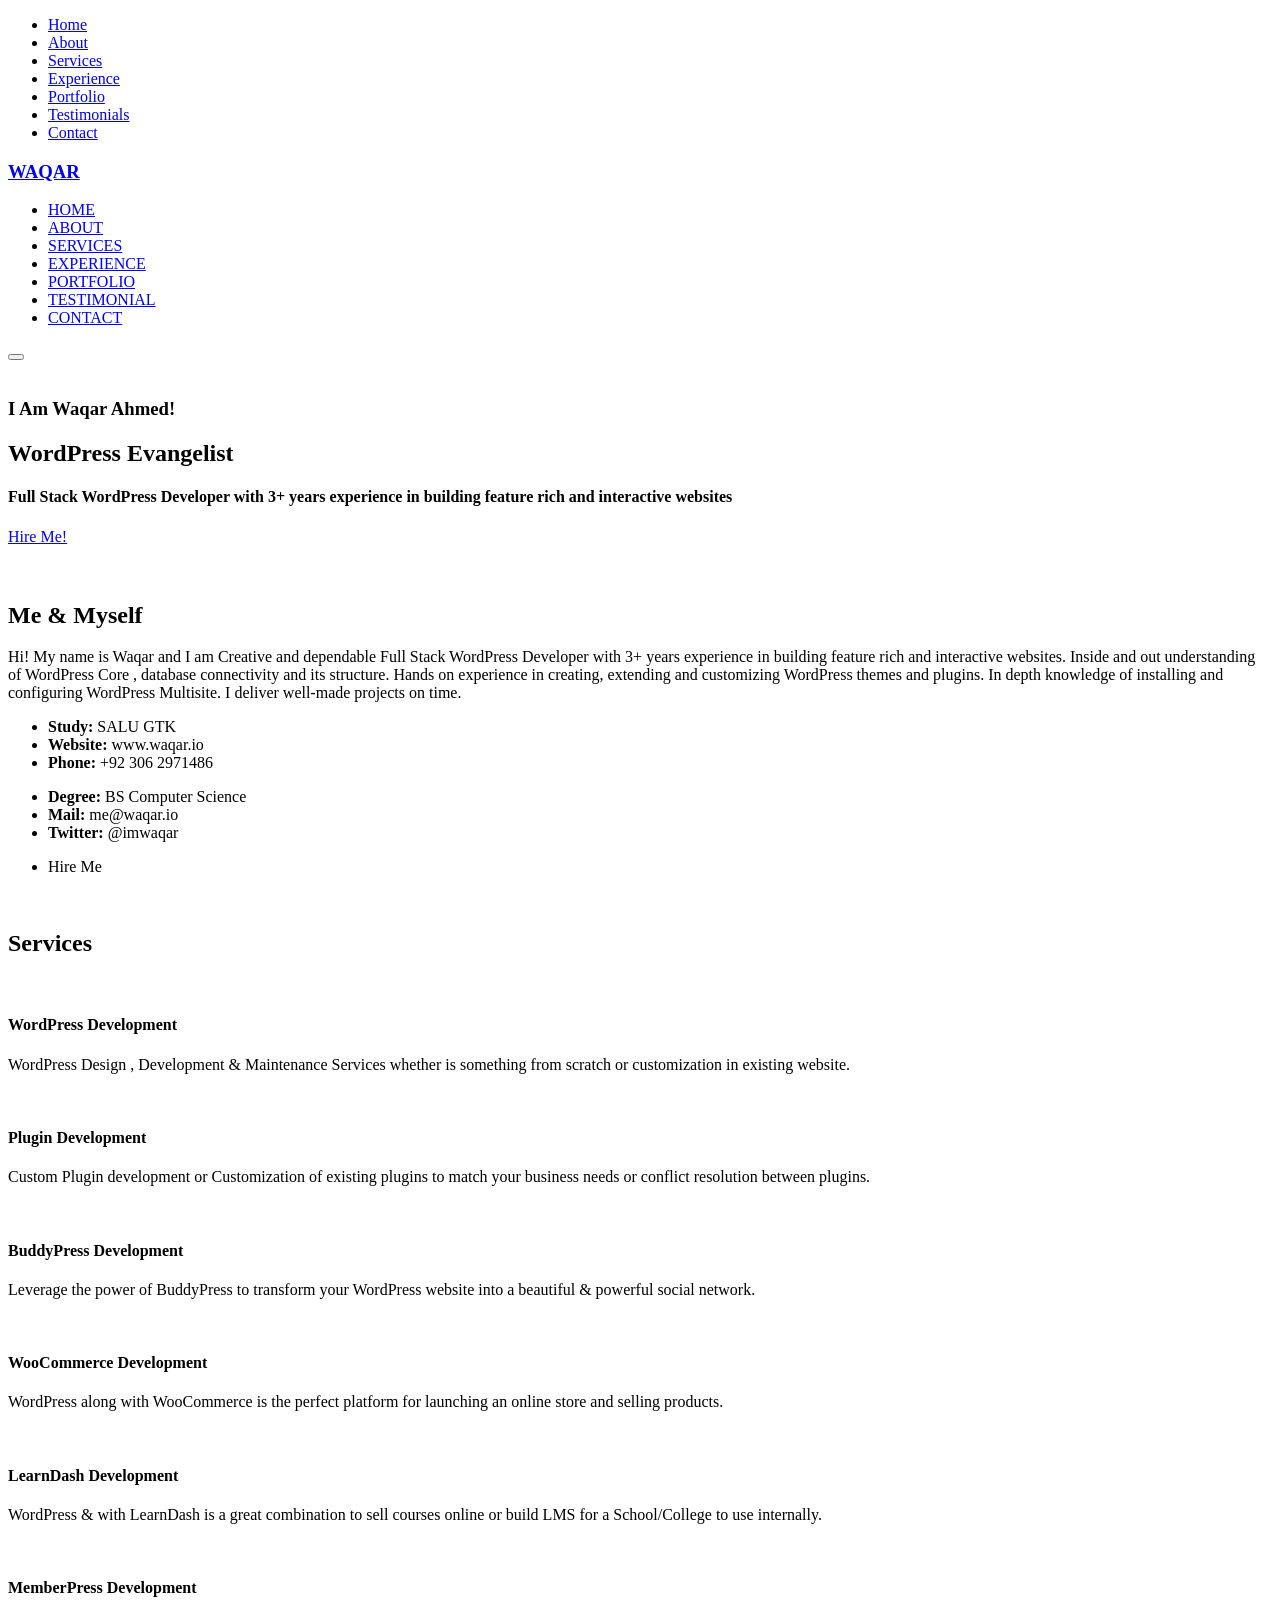
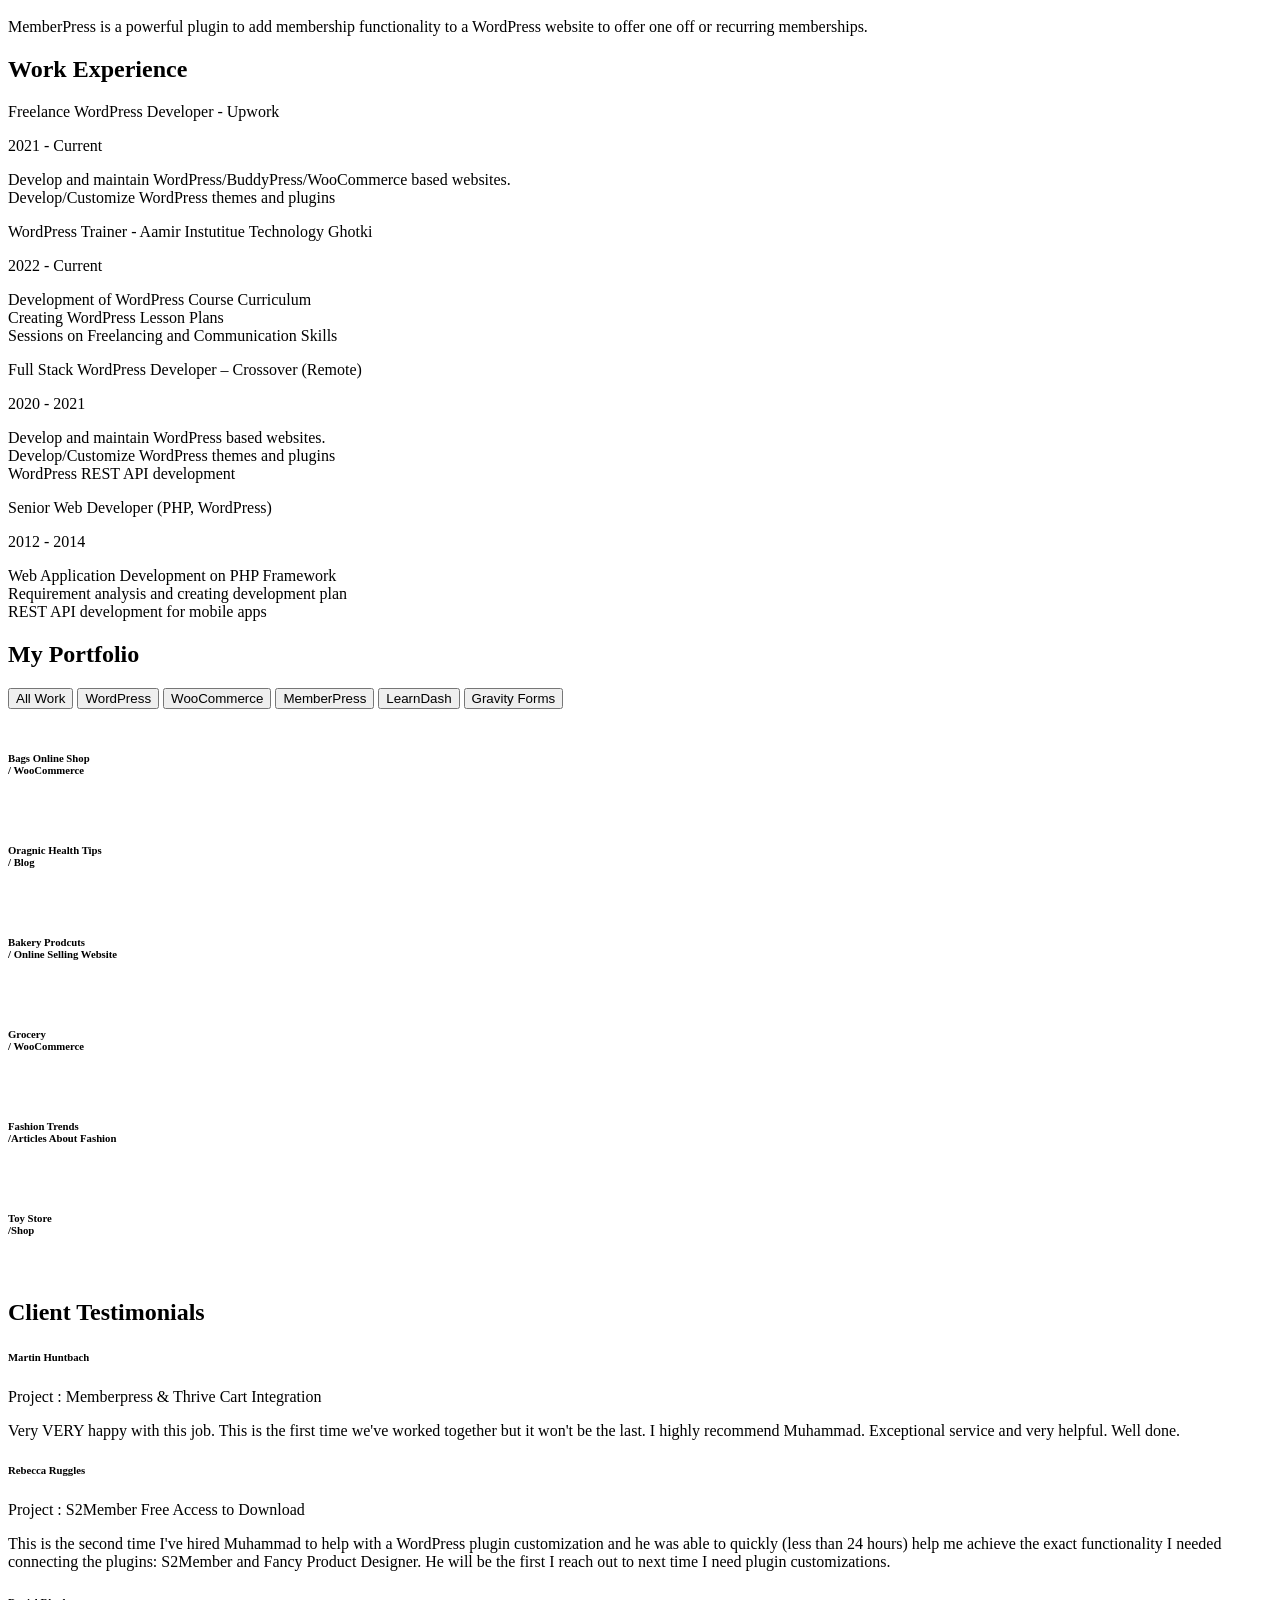
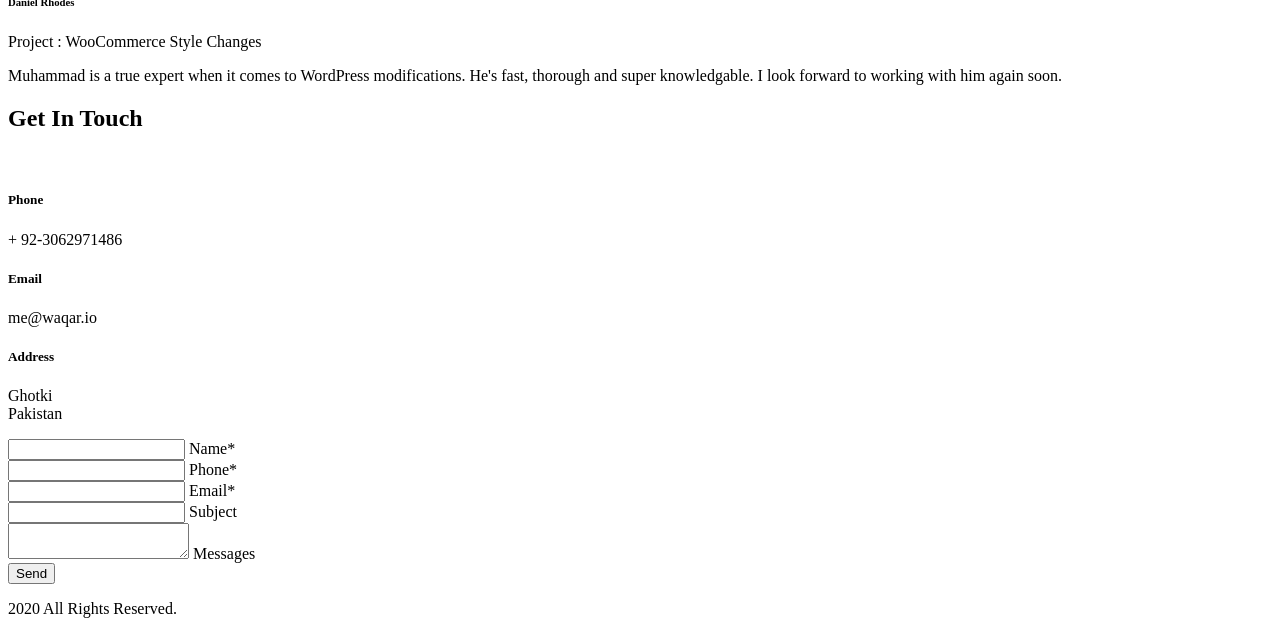
==== index.htm @ ea53e3ae "Update index.htm" ====
<!DOCTYPE html>
<html lang="en">

<head>
    <meta charset="UTF-8">
    <meta name="viewport" content="width=device-width, initial-scale=1.0">
    <title>Waqar's Portfolio</title>

    <link rel=icon href="assets/img/favicon.ico" sizes="20x20" type="image/png">
    <link rel="stylesheet" href="assets/css/bootstrap.min.css">
    <link rel="stylesheet" href="assets/css/all.min.css">
    <link rel="stylesheet" href="assets/css/magnific-popup.css">
    <link rel="stylesheet" href="assets/css/slick.css">
    <link rel="stylesheet" href="assets/css/style-2.css">
    <link rel="stylesheet" href="assets/css/responsive.css">
</head>

<body>

    <!-- ===========================
    =====>> Top Preloader <<===== -->
    <div id="preloader">
        <div class="lds-css">
            <div class="preloader-3">
                <span></span>
                <span></span>
            </div>
        </div>
    </div>
    <!--
    ========================================
        header-top-area2
    ========================================

    ========================================
        End header-top-area2
    ========================================
    -->
    <!--
    ========================================
        menu-area
    ========================================
    -->

    <!-- Sidebar Nav -->
    <nav id="sidebar">

        <ul class="list-unstyled components">
            <li class="active">
                <a href="#hero-area2">Home</a>

            </li>
            <li><a href="#introduce-area2">About</a></li>
            <li><a href="#services-area">Services</a></li>
            <li><a href="#experience-area">Experience</a></li>
            <li><a href="#portfolio-area">Portfolio</a></li>
            <li><a href="#testimonial-area2">Testimonials</a></li>
            <li><a href="#touch-area2">Contact</a></li>
        </ul>
    </nav>
    <div class="overlay"></div>

    <!-- Center Nav -->
    <nav class="navbar navbar-expand-lg navbar-light menu-two" id="navigation">
        <div class="container">
            <a class="navbar-brand" href="#">
                <!-- <img src="" alt=""> -->
                <h3 class="hero-text-home1 hero-text-home2">WAQAR</h3>

            </a>
            <div class="collapse navbar-collapse">
                <ul class="nav navbar-nav ml-auto">
                    <li class="nav-item active">
                        <a class="nav-link" href="#">HOME</a>
                    </li>
                    <li class="nav-item">
                        <a class="nav-link" href="#introduce-area2">ABOUT</a>
                    </li>
                    <li class="nav-item">
                        <a class="nav-link" href="#services-area">SERVICES</a>
                    </li>
                    <li class="nav-item">
                        <a class="nav-link" href="#experience-area">EXPERIENCE</a>
                    </li>
                    <li class="nav-item">
                        <a class="nav-link" href="#portfolio-area">PORTFOLIO</a>
                    </li>
                    <li class="nav-item">
                        <a class="nav-link" href="#testimonial-area2">TESTIMONIAL</a>
                    </li>

                    <li class="nav-item">
                        <a class="nav-link" href="#touch-area2">CONTACT</a>
                    </li>
                </ul>
            </div>
            <button type="button" id="sidebarCollapse" class="btn">
                <i class="fa fa-bars"></i>
            </button>
        </div>
    </nav>
    <!-- =====>> End Menu area <<===== 
    =========================== -->

    <!-- =====>> Hero Home2 <<===== 
    =========================== -->
    <section id="hero-area2" class="hero-top-2">
        <div class="hero2-all-images-wrapper">
            <img class="hero2-shape-right-same1" src="assets/img/home-2/hero1-left-shape.png" alt="">
            <img class="hero2-shape-right-same2" src="assets/img/home-2/hero1-left-shape.png" alt="">
            <img class="hero2-shape-right" src="assets/img/home-2/hero-2-right-shapes.png" alt="">
            <img class="hero2-man-middle" src="assets/img/home1/wp-dev.png" alt="">
            <img class="hero2-hero-dots-1" src="assets/img/home-2/hero-dot-1.png" alt="">
            <img class="hero2-hero-dots-2" src="assets/img/home-2/hero-dot-2.png" alt="">
            <img class="hero2-shape-big" src="assets/img/home-2/hero2-shape-big.png" alt="">
            <img class="hero2-dots-small" src="assets/img/home-2/hero-dot-sm.png" alt="">
            <img class="hero2-waves1" src="assets/img/home1/waves.png" alt="">
            <img class="hero2-waves2" src="assets/img/home1/waves.png" alt="">
            <img class="hero2-circle1" src="assets/img/home-2/circle.png" alt="">
            <img class="hero2-circle2" src="assets/img/home-2/circle.png" alt="">
            <img class="hero2-circle3" src="assets/img/home-2/circle.png" alt="">
            <img class="hero2-circle4" src="assets/img/home-2/circle.png" alt="">
            <img class="hero2-cross1" src="assets/img/home-2/cross.png" alt="">
            <img class="hero2-cross2" src="assets/img/home-2/cross.png" alt="">
            <img class="hero2-cross3" src="assets/img/home-2/cross.png" alt="">
            <img class="hero2-cross4" src="assets/img/home-2/cross.png" alt="">
        </div>
        <div class="hero-item1 hero-item2 bg-dark-white">
            <div class="container">
                <div class="row">
                    <div class="col-lg-7">
                        <div class="hero-text-home1 hero-text-home2 text-left">
                            <h3>I Am Waqar Ahmed!</h3>
                            <h1>WordPress Evangelist</h1>
                            <h4>Full Stack WordPress Developer with 3+ years experience in building feature rich and interactive websites <br>
                              </h4>
                            <a target="_blank" href="#" class="bttn-1 bttn-bgc-1">Hire Me!</a>

                        </div>
                    </div>

                </div>
            </div>

        </div>

    </section>
    <!-- =====>> End Hero Home2 <<=====
    =========================== -->
    <!-- =====>> Start Introduce-area2  <<=====
    =========================== -->

    <section  id="introduce-area2" class="introduce-all bg-white pb-130 pt-130">
        <div class="introduce-shapes-images">
            <img class="intro-left" src="assets/img/home-2/introduce-left-shape.png" alt="">
            <img class="intro-right" src="assets/img/home-2/introduce-right-shape.png" alt="">
        </div>
        <div class="container">
            <div class="row">
                <div class="col-lg-6 col-md-12">
                    <div class="introduce-item bg-dark-white">
                        <img src="assets/img/2.jpg" alt="">
                    </div>
                </div>
                <div class="col-lg-6 col-md-12">
                    <div class="about-timelined-total">
                        <div class="section-title-2 text-black">
                            <h2>Me & Myself</h2>
                            <div class="section-title-border-2"></div>
                            <p class="mt-5">Hi! My name is Waqar and I am Creative and dependable Full Stack WordPress Developer with 3+ years experience in building feature rich and interactive websites. Inside and out understanding of WordPress Core , database connectivity and its structure. Hands on experience in creating, extending and customizing WordPress themes and plugins. In depth knowledge of installing and configuring WordPress Multisite.
                                I deliver well-made projects on time.
                        </div>
                        <div class="tab-content current" id="tab-one">
                            <div class="row pt-30">
                                <div class="col-lg-6 col-md-6 col-sm-6">
                                    <div class="list-1">
                                        <ul class="timeline-para-list-2 text-left text-black">

                                            <li><strong>Study:</strong> SALU GTK </li>
                                            <li><strong>Website:</strong> www.waqar.io </li>
                                            <li><strong>Phone:</strong> +92 306 2971486 </li>
                                        </ul>
                                    </div>
                                </div>
                                <div class="col-lg-6 col-md-6 col-sm-6">
                                    <div class="list-2">
                                        <ul class="timeline-para-list-2 text-black">

                                            <li><strong>Degree:</strong> BS Computer Science </li>
                                            <li><strong>Mail:</strong> me@waqar.io </li>
                                            <li><strong>Twitter:</strong> @imwaqar </li>
                                        </ul>
                                    </div>
                                </div>
                            </div>
                        </div>

                        <ul class="tabs introduce-click-tab">
                            <li class="tab-link current " data-tab="tab-one">Hire Me</li>

                        </ul>
                    </div>
                </div>
            </div>
        </div>
    </section>

    <!-- =====>> services area2 <<=====
    =========================== -->
    <section id="services-area" class="bg-dark-white pt-130 pb-130">
        <div class="service-area-2-shapes-img">
            <img class="service-2-centers" src="assets/img/home-2/hero-dot-1.png" alt="">
            <img class="service-2-rights" src="assets/img/home-2/hero-dot-2.png" alt="">
            <img class="service-2-same1" src="assets/img/home-2/hero1-left-shape.png" alt="">
            <img class="service-2-same2" src="assets/img/home-2/hero1-left-shape.png" alt="">
            <img class="service-2-shapes1" src="assets/img/home-2/hero-2-right-shapes.png" alt="">
            <img class="service-2-shapes2" src="assets/img/home-2/service-2-shaped.png" alt="">
            <img class="service-2-waves" src="assets/img/home1/waves.png" alt="">
            <img class="hero2-circle1" src="assets/img/home-2/circle.png" alt="">
            <img class="hero2-circle2" src="assets/img/home-2/circle.png" alt="">
            <img class="hero2-circle3" src="assets/img/home-2/circle.png" alt="">
            <img class="hero2-circle4" src="assets/img/home-2/circle.png" alt="">
            <img class="hero2-circle5" src="assets/img/home-2/circle.png" alt="">
            <img class="hero2-cross1" src="assets/img/home-2/cross.png" alt="">
            <img class="hero2-cross3" src="assets/img/home-2/cross.png" alt="">
            <img class="hero2-cross4" src="assets/img/home-2/cross.png" alt="">
            <img class="hero-triangle" src="assets/img/home-2/triangle.png" alt="">
            <img class="hero-triangle2" src="assets/img/home-2/triangle.png" alt="">
            <img class="hero-triangle3" src="assets/img/home-2/triangle.png" alt="">
        </div>
        <div class="container">
            <div class="row">
                <div class="col-lg-6 offset-lg-3">
                    <div class="section-title-2 text-center">
                        <h2>Services</h2>
                        <div class="section-title-border-center-2"></div>
                    </div>
                </div>
            </div>
            <div class="row pt-10">
                <div class="col-lg-4 col-sm-6 col-md-6">
                    <div class="timelined-services timelined-services-2 mt-30">
                        <div class="services-images-alls">
                            <img src="assets/img/home-2/s6.png" alt="">
                        </div>
                        <div class="services-text-timelined service-text-timelined-2">
                            <h4>WordPress Development</h4>
                            <p>WordPress Design , Development & Maintenance Services whether is something from scratch or customization in existing website.
                            </p>
                        </div>
                    </div>
                </div>
                <div class="col-lg-4 col-md-6 col-sm-6">
                    <div class="timelined-services timelined-services-2 mt-30">
                        <div class="services-images-alls">
                            <img src="assets/img/home-2/plugin.png" alt="">
                        </div>
                        <div class="services-text-timelined service-text-timelined-2">
                            <h4>Plugin Development</h4>
                            <p>Custom Plugin development or Customization of existing plugins to match your business needs or conflict resolution between  plugins.
                            </p>
                        </div>
                    </div>
                </div>
                <div class="col-lg-4 col-sm-6 col-md-6">
                    <div class="timelined-services timelined-services-2 mt-30">
                        <div class="services-images-alls">
                            <img src="assets/img/home-2/chat.png" alt="">
                        </div>
                        <div class="services-text-timelined service-text-timelined-2">
                            <h4>BuddyPress Development</h4>
                            <p>Leverage the power of BuddyPress to transform your WordPress website into a beautiful & powerful social network.
                            </p>
                        </div>
                    </div>
                </div>
                <div class="col-lg-4 col-md-6 col-sm-6">
                    <div class="timelined-services timelined-services-2 mt-30">
                        <div class="services-images-alls">
                            <img src="assets/img/home-2/s6.png" alt="">
                        </div>
                        <div class="services-text-timelined service-text-timelined-2">
                            <h4>WooCommerce Development</h4>
                            <p>WordPress along with WooCommerce is the perfect platform for launching an online store and selling products.
                            </p>
                        </div>
                    </div>
                </div>
                <div class="col-lg-4 col-sm-6 col-md-6">
                    <div class="timelined-services timelined-services-2 mt-30">
                        <div class="services-images-alls">
                            <img src="assets/img/home-2/course.png" alt="">
                        </div>
                        <div class="services-text-timelined service-text-timelined-2">
                            <h4>LearnDash Development</h4>
                            <p>WordPress & with LearnDash is a great combination to sell courses online or build LMS for a School/College to use internally.
                            </p>
                        </div>
                    </div>
                </div>
                <div class="col-lg-4 col-md-6 col-sm-6">
                    <div class="timelined-services timelined-services-2 mt-30">
                        <div class="services-images-alls">
                            <img src="assets/img/home-2/member.png" alt="">
                        </div>
                        <div class="services-text-timelined service-text-timelined-2">
                            <h4>MemberPress Development</h4>
                            <p>MemberPress is a powerful plugin to add membership functionality to a WordPress website to offer one off or recurring memberships.
                            </p>
                        </div>
                    </div>
                </div>
            </div>
        </div>
    </section>
    <!-- =====>> End services area2 <<=====
    =========================== -->
    <!-- =====>> End Introduce-are



    =====>> experience-area2 <<=====
    =========================== -->
    <section id="experience-area" class="bg-white pt-130 pb-130">
        <div class="container">
            <div class="row">
                <div class="col-lg-6 offset-lg-3">
                    <div class="section-title-2 text-center">
                        <h2>Work Experience</h2>
                        <div class="section-title-border-center-2"></div>
                    </div>
                </div>
            </div>
            <div class="row mt-10">
                <div class="col-lg-6">
                    <div class="experience-border-all text-right mt-30">
                        <div class="Experience-all-texts">
                            <p>Freelance WordPress Developer - Upwork</p>
                            <p>2021 - Current</p>
                            <p>Develop and maintain WordPress/BuddyPress/WooCommerce based websites.
                                <br> Develop/Customize WordPress themes and plugins</p>
                        </div>
                    </div>
                </div>
                <div class="col-lg-6">
                    <div class="experience-border-all mt-30">
                        <div class="Experience-all-texts">
                            <p>WordPress Trainer - Aamir Instutitue Technology Ghotki</p>
                            <p>2022 - Current</p>
                            <p>Development of WordPress Course Curriculum
                                <br> Creating WordPress Lesson Plans
                                <br> Sessions on Freelancing and Communication Skills
                            </p>
                        </div>
                    </div>
                </div>
                <div class="col-lg-6">
                    <div class="experience-border-all text-right mt-30">
                        <div class="Experience-all-texts">
                            <p>Full Stack WordPress Developer – Crossover (Remote)</p>
                            <p>2020 - 2021</p>
                            <p>Develop and maintain WordPress based websites.
                                <br> Develop/Customize WordPress themes and plugins
                                <br> WordPress REST API development
                            </p>
                        </div>
                    </div>
                </div>
                <div class="col-lg-6">
                    <div class="experience-border-all mt-30">
                        <div class="Experience-all-texts">
                            <p>Senior Web Developer (PHP, WordPress) </p>
                            <p>2012 - 2014</p>
                            <p>Web Application Development on PHP  Framework
                                <br> Requirement analysis and creating development plan
                                <br> REST API development for mobile apps
                            </p>
                        </div>
                    </div>
                </div>

            </div>


         <!--    <div class="row" style="margin-top:60px">
                <div class="col-lg-6 offset-lg-3">
                    <div class="section-title-2 text-center">
                        <h2>Public Speaking</h2>
                        <div class="section-title-border-center-2"></div>
                    </div>
                </div>
            </div>
            <div class="row mt-10">
                <div class="col-lg-6">
                    <div class="experience-border-all text-right mt-30">
                        <div class="Experience-all-texts">
                            <p>Speaker - Payoneer Forum Lahore 2019</p>
                            <p class="talk">Art of Pricing for Freelancers</p>

                        </div>
                    </div>
                </div>
                <div class="col-lg-6">
                    <div class="experience-border-all mt-30">
                        <div class="Experience-all-texts">
                            <p>Speaker - WordCamp Nijmegen 2019</p>
                            <p class="talk">What the Hook - Guide to WordPress Hooks</p>

                        </div>
                    </div>
                </div>
                <div class="col-lg-6">
                    <div class="experience-border-all text-right mt-30">
                        <div class="Experience-all-texts">
                            <p>Speaker - WordCamp Karachi 2019</p>
                            <p class="talk">Project Cost Estimation for WordPress Developers</p>

                        </div>
                    </div>
                </div>
                <div class="col-lg-6">
                    <div class="experience-border-all mt-30">
                        <div class="Experience-all-texts">
                            <p>Penalist - Multan Freelancing Convention 2018</p>
                            <p class="talk">WordPress As Career</p>

                        </div>
                    </div>
                </div>

                <div class="col-lg-6">
                    <div class="experience-border-all text-right mt-30">
                        <div class="Experience-all-texts">
                            <p>Speaker - Startup Expo 2016</p>
                            <p class="talk">WordPress for Startups</p>

                        </div>
                    </div>
                </div>

                <div class="col-lg-6">
                    <div class="experience-border-all mt-30">
                        <div class="Experience-all-texts">
                            <p>Penalist - WordCamp Karachi 2018</p>
                            <p class="talk">WordPress As Career</p>

                        </div> -->
                    </div>
                </div>



            </div>


        </div>
    </section>

    <!-- =====>> End experience-area2 <<===== 
    =========================== -->



    <!-- =====>> portfolio area2 <<===== 
    =========================== -->
    <section id="portfolio-area" class="bg-dark-white pt-130 pb-130">

        <div class="container">
            <div class="row">
                <div class="col-lg-6 offset-lg-3">
                    <div class="section-title-2 text-center">
                        <h2>My Portfolio</h2>
                        <div class="section-title-border-center-2"></div>
                    </div>
                </div>
            </div>
            <div class="row mt-40">
                <div class="col-lg-12">
                    <div class="isotoop-btns text-center">
                        <div class="button-group filter-button-group">
                            <button class="active" data-filter="*">All Work</button>
                            <button data-filter=".bp">WordPress</button>
                            <button data-filter=".wc">WooCommerce</button>
                            <button data-filter=".mp">MemberPress</button>
                            <button data-filter=".ld">LearnDash</button>
                            <button data-filter=".gf">Gravity Forms</button>
                        </div>
                    </div>
                </div>
            </div>
            <div class="portfolio-filters images-loads mt-20">
                <div class="row">
                    <div class="col-lg-4 grid-item  wc mt-30 col-sm-6 col-md-6">
                        <div class="timelined-portfolio-all">
                            <div class="port-img-timelined">
                                <img src="images/6.jpg" alt="">
                                <h6>Bags Online Shop<br> / WooCommerce</h6>
                            </div>
                            <div class="port-hover-icons-2">
                                <a target="_blank" class="images-gallerys" href="#"><i
                                        class="fa fa-link"></i></a>
                            </div>
                        </div>
                    </div>

                    <div class="col-lg-4 grid-item bp  mt-30 col-sm-6 col-md-6">
                        <div class="timelined-portfolio-all">
                            <div class="port-img-timelined">
                                <img src="images/7.jpg" alt="">
                                <h6>Oragnic Health Tips <br> / Blog </h6>
                            </div>
                            <div class="port-hover-icons-2">
                                <a target="_blank" class="images-gallerys" href="#"><i
                                        class="fa fa-link"></i></a>
                            </div>
                        </div>
                    </div>
                  
                     <!-- 1-->
                     <div class="col-lg-4 grid-item  bp mt-30 col-sm-6 col-md-6">
                        <div class="timelined-portfolio-all">
                            <div class="port-img-timelined">
                                <img src="images/1.jpg" alt="">
                                <h6>Bakery Prodcuts<br> / Online Selling Website</h6>
                            </div>
                            <div class="port-hover-icons-2">
                                <a target="_blank" class="images-gallerys" href="#"><i
                                        class="fa fa-link"></i></a>
                            </div>
                        </div>
                    </div>
                    <!--1-->
                     <!-- 1-->
                     <div class="col-lg-4 grid-item  bp mt-30 col-sm-6 col-md-6">
                        <div class="timelined-portfolio-all">
                            <div class="port-img-timelined">
                                <img src="images/2.jpg" alt="">
                                <h6>Grocery <br> / WooCommerce</h6>
                            </div>
                            <div class="port-hover-icons-2">
                                <a target="_blank" class="images-gallerys" href="#"><i
                                        class="fa fa-link"></i></a>
                            </div>
                        </div>
                    </div>
                    <!--1-->
                    <!-- 1-->
                     <div class="col-lg-4 grid-item  bp mt-30 col-sm-6 col-md-6">
                        <div class="timelined-portfolio-all">
                            <div class="port-img-timelined">
                                <img src="images/3.jpg" alt="">
                                <h6>Fashion Trends <br> /Articles About Fashion</h6>
                            </div>
                            <div class="port-hover-icons-2">
                                <a target="_blank" class="images-gallerys" href="#"><i
                                        class="fa fa-link"></i></a>
                            </div>
                        </div>
                    </div>
                    <!--1-->
                    
                    <!-- 1-->
                     <div class="col-lg-4 grid-item  wc mt-30 col-sm-6 col-md-6">
                        <div class="timelined-portfolio-all">
                            <div class="port-img-timelined">
                                <img src="images/9.jpg" alt="">
                                <h6>Toy Store <br> /Shop</h6>
                            </div>
                            <div class="port-hover-icons-2">
                                <a target="_blank" class="images-gallerys" href="#"><i
                                        class="fa fa-link"></i></a>
                            </div>
                        </div>
                    </div>
                    <!--1-->
                    
                    
    

                </div>
            </div>
        </div>
    </section>
    <!-- =====>> End portfolio area2 <<===== 
    =========================== -->
    <!-- =====>> testimonial area2 <<===== 
    =========================== -->
    <section id="testimonial-area2" class="testimonial-all-area bg-white pt-130 pb-130">

        <div class="testimonial-area-2-shapes-img">
            <img class="testimonial-2-centered" src="assets/img/home-2/hero-dot-1.png" alt="">
            <img class="testimonial-2-rights" src="assets/img/home-2/hero-dot-2.png" alt="">
            <img class="testimonial-2-middle" src="assets/img/home-2/hero-dot-sm.png" alt="">
            <img class="testimonial-2-same1" src="assets/img/home-2/hero1-left-shape.png" alt="">
            <img class="testimonial-2-same2" src="assets/img/home-2/hero1-left-shape.png" alt="">
            <img class="testimonial-2-waves" src="assets/img/home-2/waves.png" alt="">
            <img class="testimonial-2-waves2" src="assets/img/home-2/waves.png" alt="">
            <img class="hero2-circle3" src="assets/img/home-2/circle.png" alt="">
            <img class="hero2-circle4" src="assets/img/home-2/circle.png" alt="">
            <img class="hero2-circle5" src="assets/img/home-2/circle.png" alt="">
            <img class="hero2-cross1" src="assets/img/home-2/cross.png" alt="">
            <img class="hero2-cross2" src="assets/img/home-2/cross.png" alt="">
            <img class="hero2-cross3" src="assets/img/home-2/cross.png" alt="">
            <img class="hero2-cross4" src="assets/img/home-2/cross.png" alt="">
            <img class="hero2-cross5" src="assets/img/home-2/cross.png" alt="">
            <img class="hero-triangle" src="assets/img/home-2/triangle.png" alt="">
        </div>
        <div class="container">
            <div class="row">
                <div class="col-lg-6 offset-lg-3">
                    <div class="section-title-2 text-center">
                        <h2>Client Testimonials</h2>
                        <div class="section-title-border-center-2"></div>
                    </div>
                </div>
            </div>
            <div class="row pt-40">
                <div class="col-lg-6 offset-lg-3">
                    <div class="testimonial-slide-image-slick">

                    </div>
                </div>
                <div class="col-lg-8 offset-lg-2">
                    <div class="testimonial-slide-all-slick">
                        <div class="all-img-text-testimonial">
                            <div class="testimonial-2-text-all">
                                <div class="testimonial-2-single text-center">
                                    <h6>Martin Huntbach</h6>
                                    <p>Project : Memberpress & Thrive Cart Integration</p>
                                    <p>Very VERY happy with this job. This is the first time we've worked together but it won't be the last. I highly recommend Muhammad. Exceptional service and very helpful. Well done.</p>
                                </div>
                            </div>
                        </div>
                        <div class="all-img-text-testimonial">
                            <div class="testimonial-2-text-all">
                                <div class="testimonial-2-single text-center">
                                    <h6>Rebecca Ruggles</h6>
                                    <p>Project : S2Member Free Access to Download</p>
                                    <p>This is the second time I've hired Muhammad to help with a WordPress plugin customization and he was able to quickly (less than 24 hours) help me achieve the exact functionality I needed connecting the plugins: S2Member and Fancy Product Designer. He will be the first I reach out to next time I need plugin customizations. </p>
                                </div>
                            </div>
                        </div>

                        <div class="all-img-text-testimonial">
                            <div class="testimonial-2-text-all">
                                <div class="testimonial-2-single text-center">
                                    <h6>Daniel Rhodes</h6>
                                    <p>Project : WooCommerce Style Changes</p>
                                    <p>Muhammad is a true expert when it comes to WordPress modifications. He's fast, thorough and super knowledgable. I look forward to working with him again soon. </p>
                                </div>
                            </div>
                        </div>

                    </div>
                </div>
            </div>
        </div>
    </section>
    <!-- =====>> End testimonial area2 <<===== 
    =========================== -->
    <!-- =====>> area2 <<=====
      =========================== -->
    <section id="touch-area2" class="bg-dark-white pt-130 pb-130">
        <div class="container">
            <div class="row">
                <div class="col-lg-6 offset-lg-3">
                    <div class="section-title-2 text-center">
                        <h2>Get In Touch</h2>
                        <div class="section-title-border-center-2"></div>
                    </div>
                </div>
            </div>
            <div class="row pt-10">
                <div class="col-lg-6 col-md-12 col-sm-12 mt-30">
                    <div class="touch-left-bg-2">
                        <div class="row">
                            <div class="col-lg-6 col-md-6 col-sm-6">
                                <div class="touch-lefted-img">
                                    <img src="assets/img/home1/touch-imgss.png" alt="">
                                </div>
                            </div>
                            <div class="col-lg-6 col-sm-6 col-md-6">
                                <div class="touch-wrapper-all-2">
                                    <div class="single-touch-2 media">
                                        <i class="fas fa-phone-alt"></i>
                                        <div class="single-touch-text">
                                            <h5>Phone</h5>
                                            <p>+ 92-3062971486
                                                </p>
                                        </div>
                                    </div>
                                    <div class="single-touch-2 media">
                                        <i class="fas fa-envelope"></i>
                                        <div class="single-touch-text">
                                            <h5>Email</h5>
                                            <p>me@waqar.io</p>
                                        </div>
                                    </div>
                                    <div class="single-touch-2 media">
                                        <i class="fas fa-map-marker-alt"></i>
                                        <div class="single-touch-text">
                                            <h5>Address</h5>
                                            <p>Ghotki
                                                <br>Pakistan</p>
                                        </div>
                                    </div>
                                </div>
                            </div>
                        </div>
                    </div>
                </div>
                <div class="col-lg-6 col-md-12 col-sm-12 mt-30">
                    <form action="mail.php.html" method="POST" class="contact-box2" id="contact-form">

                        <div class="row">
                            <div class="col-lg-6">
                                <div class="input-box2 mb-30">
                                    <input type="text" name="name" autocomplete="off" required>
                                    <label for="name" class="label-name2">
                                        <span class="label-content2">Name*</span>
                                    </label>
                                </div>
                            </div>
                            <div class="col-lg-6">
                                <div class="input-box2 mb-30">
                                    <input type="number" name="phone" autocomplete="off" required>
                                    <label for="name" class="label-name2">
                                        <span class="label-content2">Phone*</span>
                                    </label>
                                </div>
                            </div>
                            <div class="col-lg-6">
                                <div class="input-box2 mb-30">
                                    <input type="text" name="email" autocomplete="off" required>
                                    <label for="name" class="label-name2">
                                        <span class="label-content2">Email*</span>
                                    </label>
                                </div>
                            </div>
                            <div class="col-lg-6">
                                <div class="input-box2 mb-30">
                                    <input type="text" name="Subject" autocomplete="off" required>
                                    <label for="name" class="label-name2">
                                        <span class="label-content2">Subject</span>
                                    </label>
                                </div>
                            </div>
                            <div class="col-lg-12">
                                <div class="input-box2 textarea-area2 mb-30">
                                    <textarea name="massage" id="name" autocomplete="off" required></textarea>
                                    <label for="name" class="label-name2">
                                        <span class="label-content2">Messages</span>
                                    </label>
                                </div>
                            </div>
                        </div>
                        <button type="submit" class="btn-6 btn-bgc-1">Send</button>
                        <p class="form-message error"></p>
                    </form>
                </div>
            </div>
        </div>
    </section>
    <!-- =====>> End touch area2 <<===== 
    =========================== -->


    <!-- =====>> copyright-area2 <<===== 
    =========================== -->
    <div id="copyright-area-2">
        <div class="container">
            <div class="row">
                <div class="col-lg-12">
                    2020 All Rights Reserved.
                </div>
            </div>
        </div>
    </div>
    <!-- =====>> End copyright-area <<===== 
    =========================== -->
    <!-- =====>> scrolltop2 <<===== 
    =========================== -->
    <a class="scrollsTop scrollsTop-2" href="#"><i class="fas fa-caret-up"></i></a>
    <!-- =====>> End scrolltop2 <<===== 
    =========================== -->



    <!-- =====>> Jquery <<===== 
    =========================== -->
    <script src="assets/js/jquery.min.js"></script>
    <script src="assets/js/popper.min.js"></script>
    <script src="assets/js/bootstrap.min.js"></script>
    <script src="assets/js/jquery.magnific-popup.min.js"></script>
    <script src="assets/js/isotope.pkgd.min.js"></script>
    <script src="assets/js/imagesloaded.pkgd.js"></script>
    <script src="assets/js/jquery.mCustomScrollbar.concat.min.js"></script>
    <script src="assets/js/jQuery-Circle-progressbar.js"></script>
    <script src="assets/js/slick.min.js"></script>
    <script src="assets/js/jquery.ripples-min.js"></script>
    <script src="assets/js/script.js"></script>
    <!-- =====>> End Jquery <<===== 
    =========================== -->


</body>

</html>
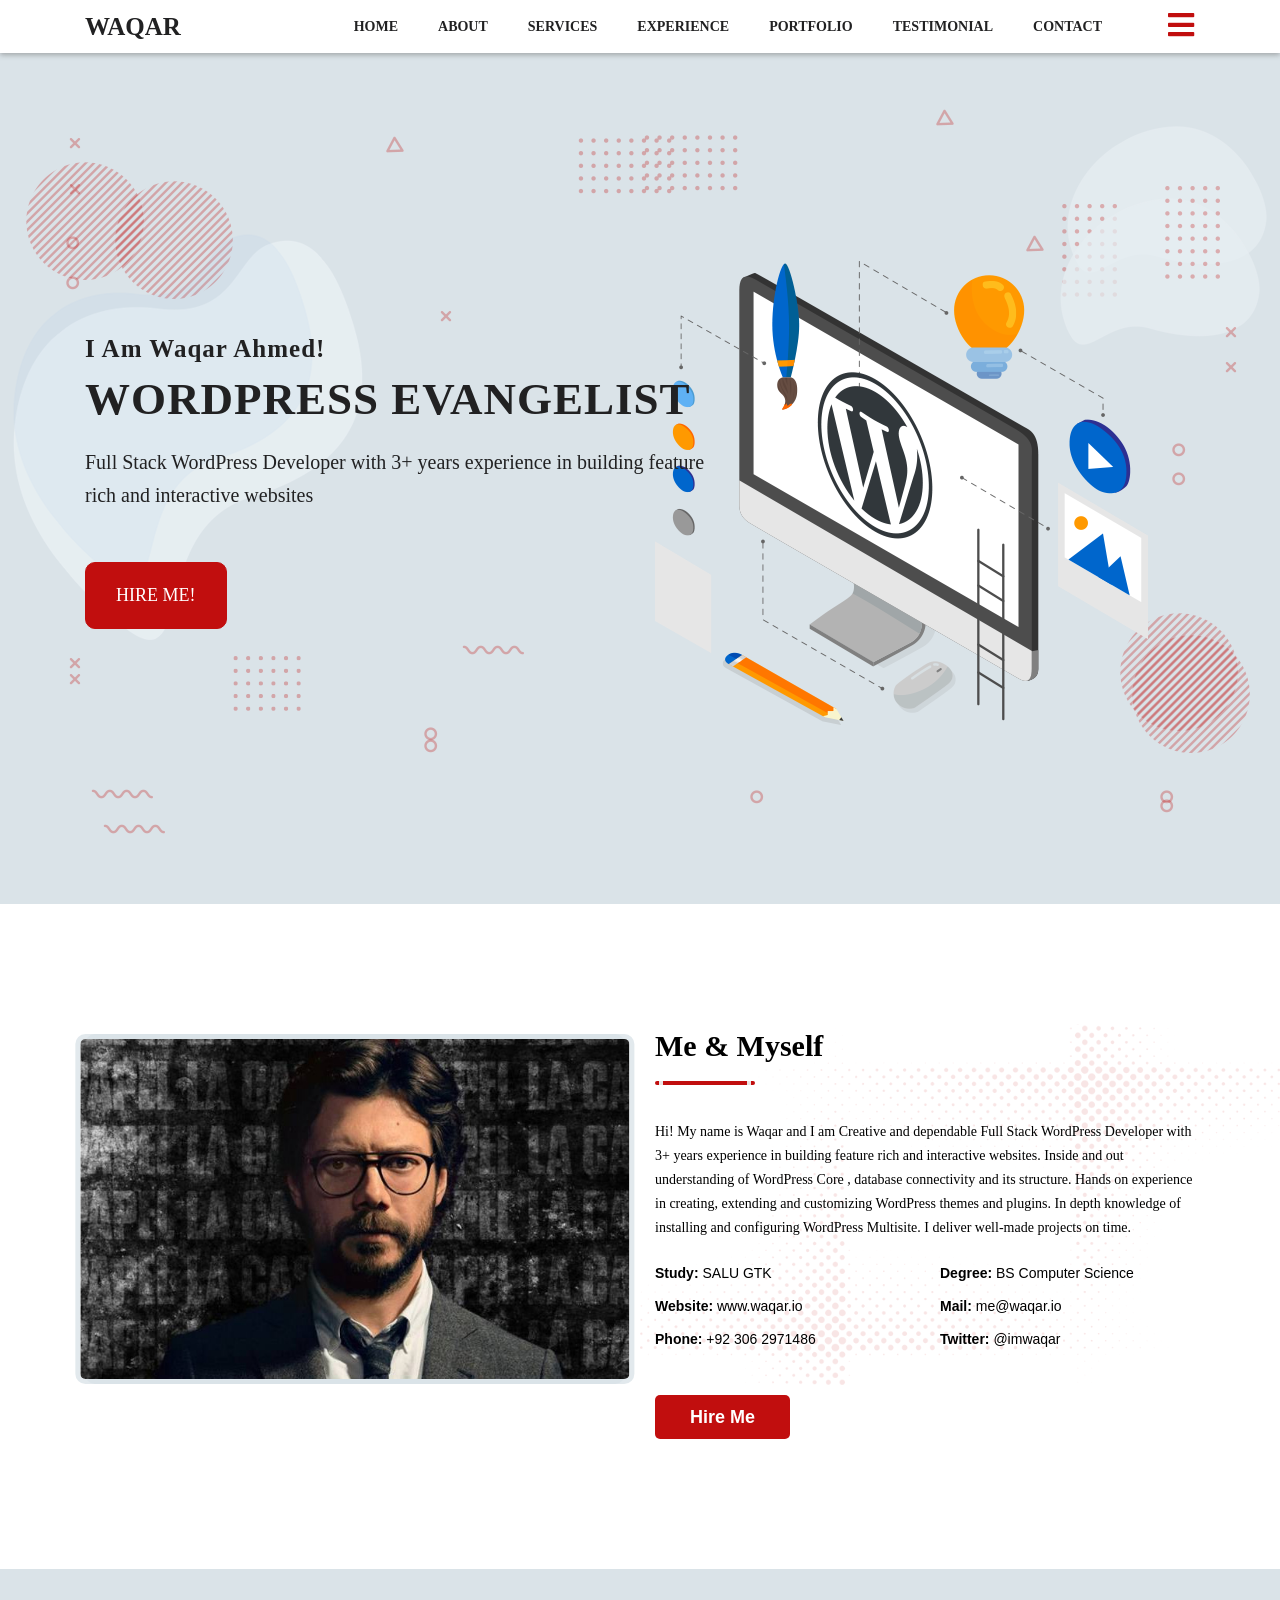
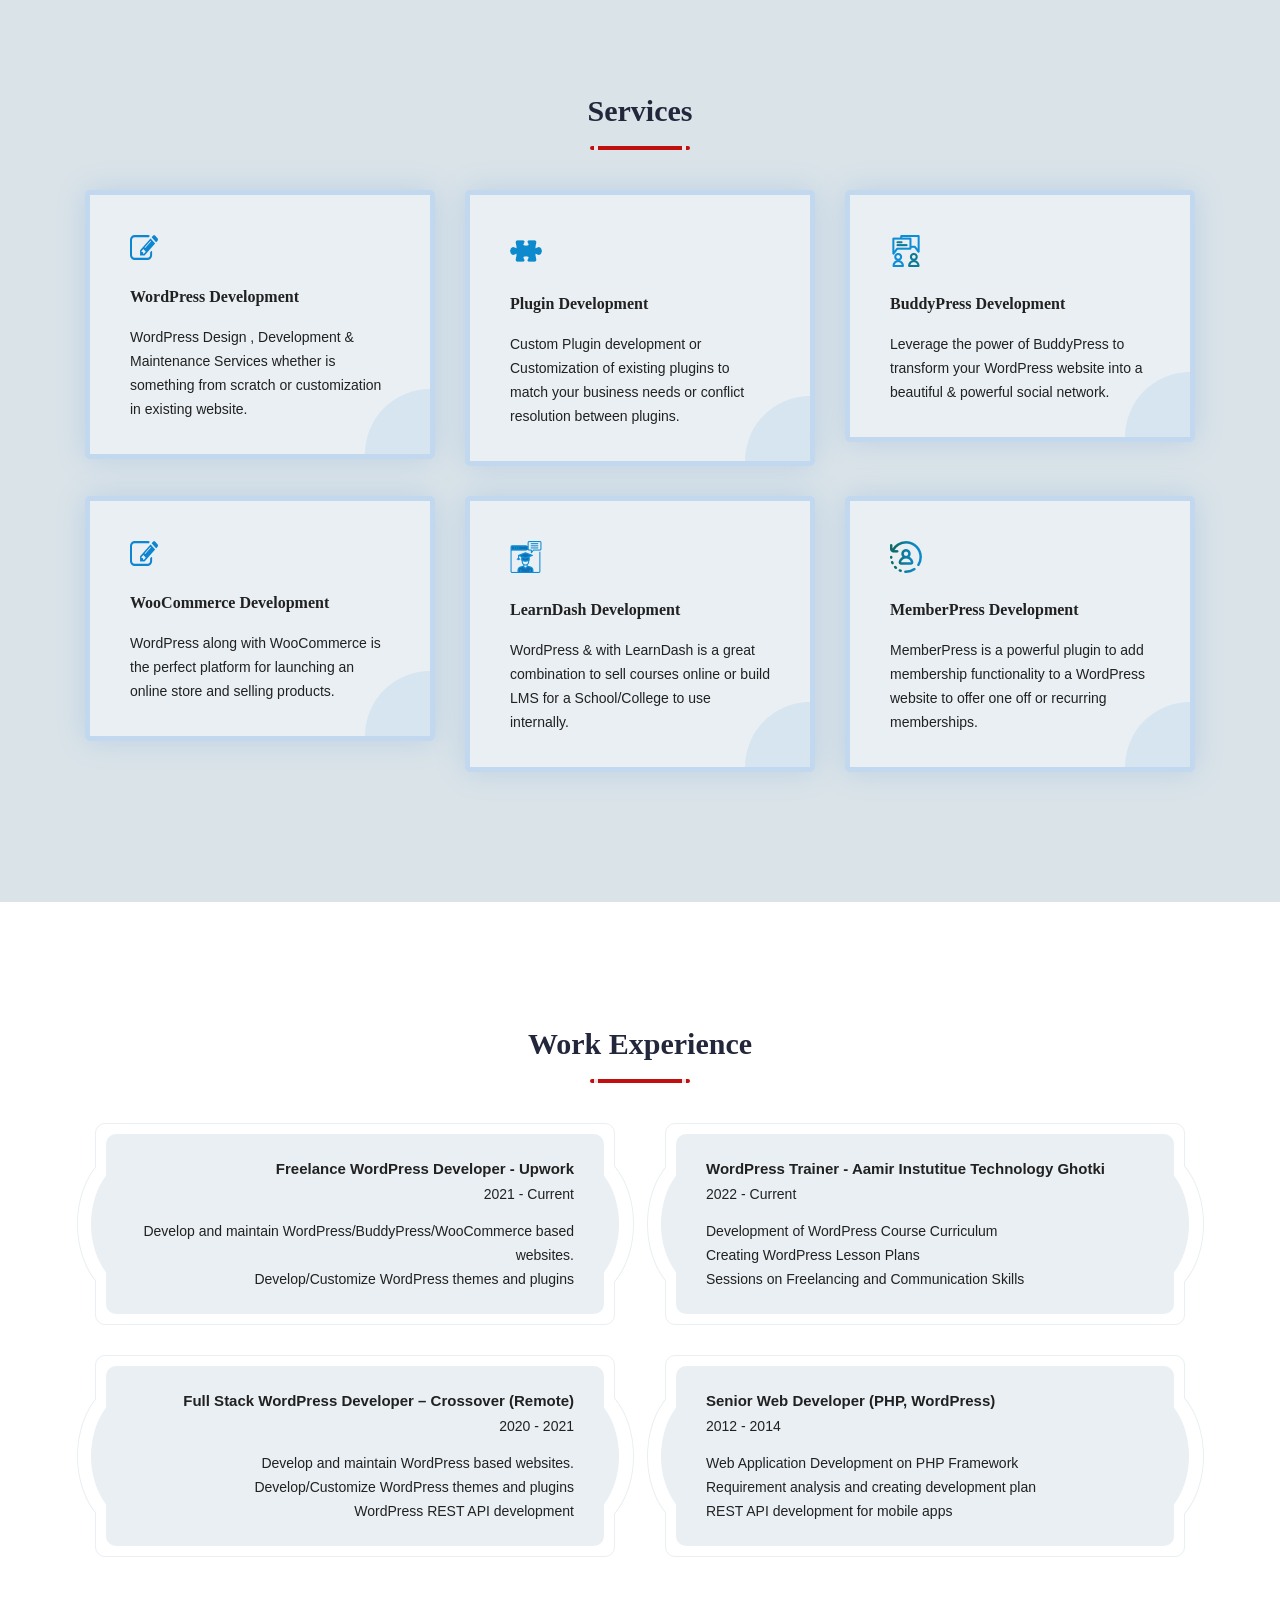
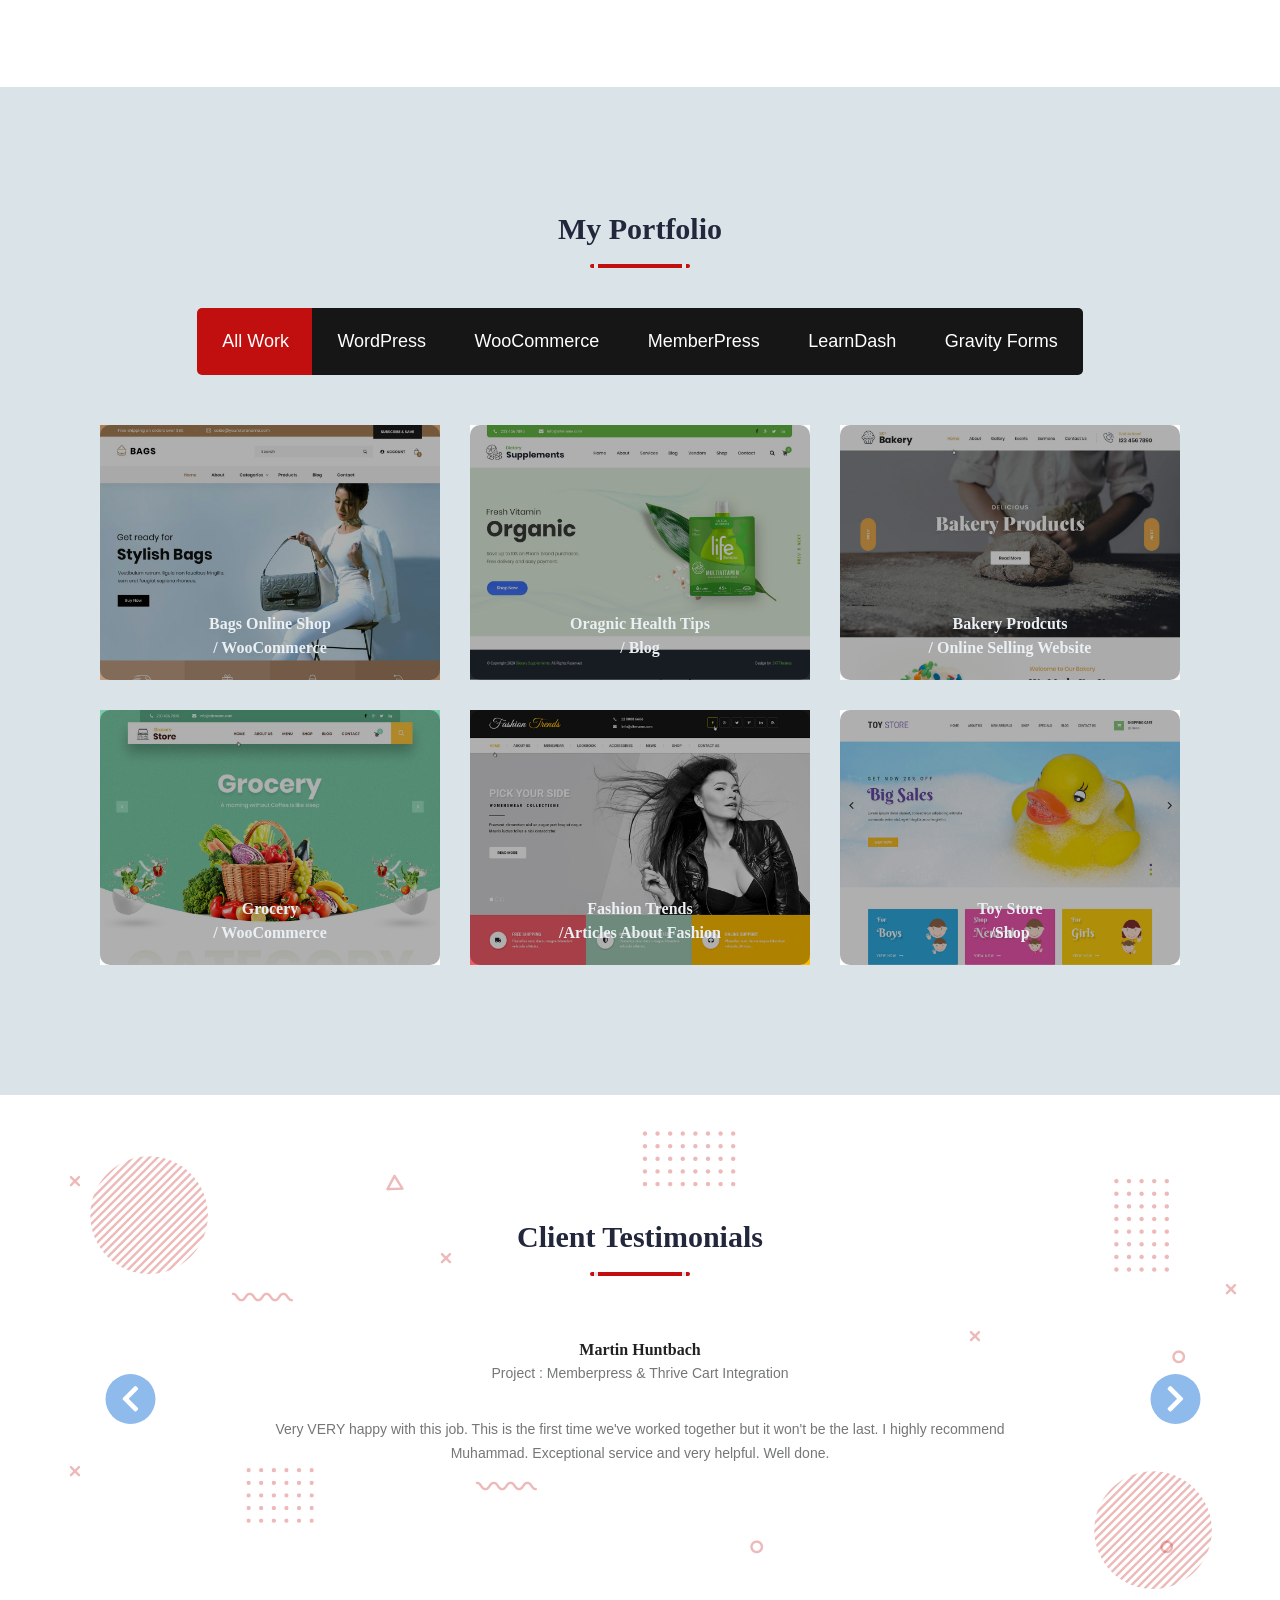
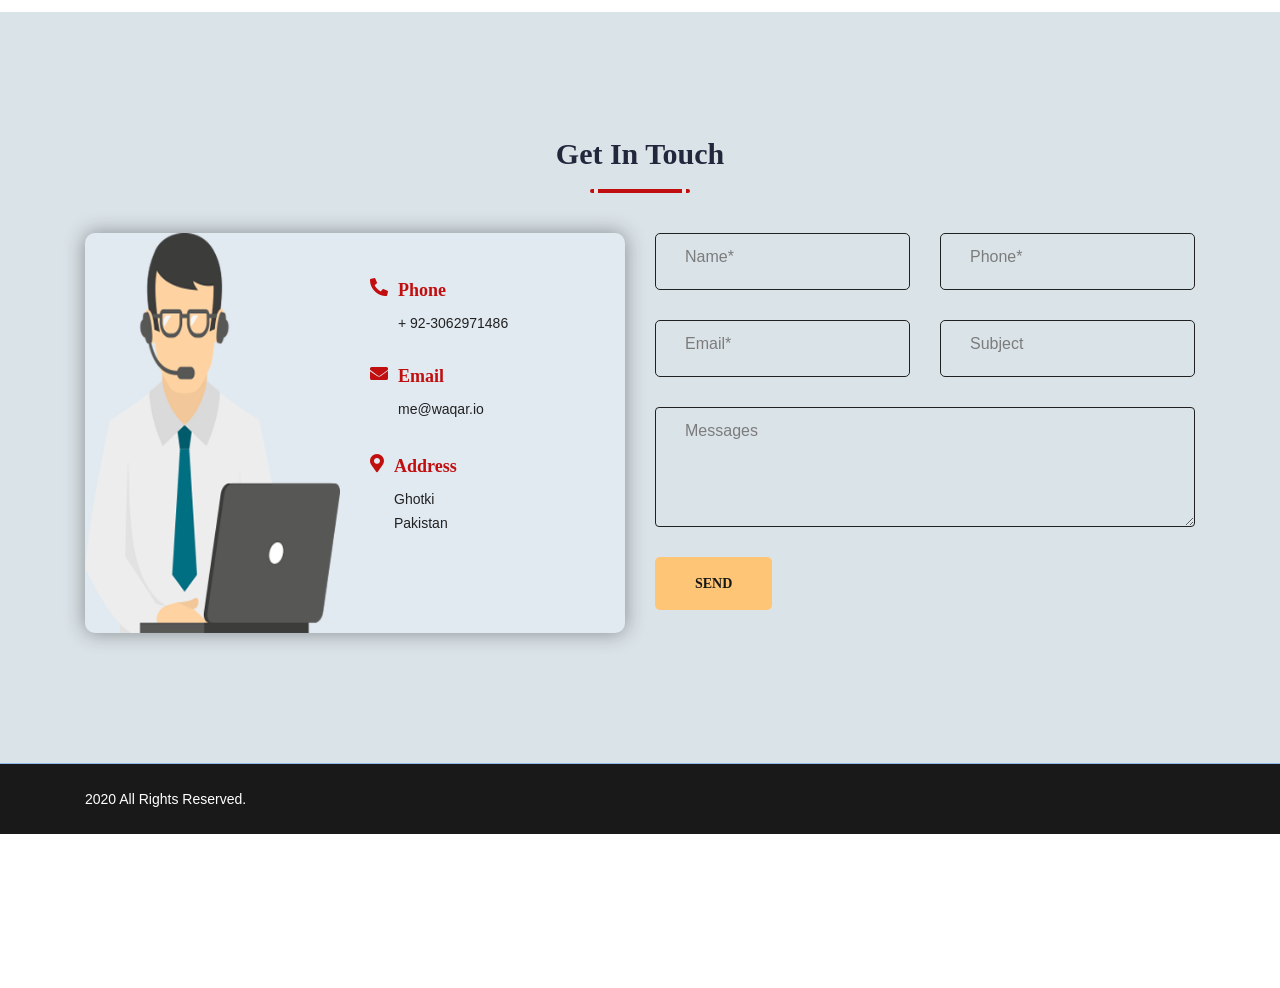
==== commit 2bbe74c0: "Portfolio Website" ====
--- a/index.htm
+++ b/index.htm
@@ -134,7 +134,7 @@
                             <h1>WordPress Evangelist</h1>
                             <h4>Full Stack WordPress Developer with 3+ years experience in building feature rich and interactive websites <br>
                               </h4>
-                            <a target="_blank" href="#" class="bttn-1 bttn-bgc-1">Hire Me!</a>
+                            <a target="_blank" href="https://www.facebook.com/groups/wpbykashif" class="bttn-1 bttn-bgc-1">Hire Me!</a>
 
                         </div>
                     </div>
@@ -805,4 +805,4 @@
 
 </body>
 
-</html>
+</html>
--- a/assets/css/style-2.css
+++ b/assets/css/style-2.css
@@ -0,0 +1,1369 @@
+/* prefixed by https://autoprefixer.github.io (PostCSS: v7.0.26, autoprefixer: v9.7.3) */
+
+
+/* prefixed by https://autoprefixer.github.io (PostCSS: v7.0.26, autoprefixer: v9.7.3) */
+
+
+/*
+========================================
+Goggle Fonts
+========================================
+*/
+
+@import url('../../css');
+
+/*
+========================================
+Css Style
+========================================
+*/
+
+@import "helper.css";
+@import "menu.css";
+@import "style.css";
+
+/*
+========================================
+    Style maintain
+========================================
+*/
+
+
+/* 
+    ## header-top-area2
+    ## Hero Home2
+    ## Introduce-area2
+    ## progress-bar area
+    ## experience-area2
+    ## services area2
+    ## portfolio area2
+    ## testimonial area2
+    ## block area2
+    ## touch area2
+    ## footer-area2
+    ## scrolltop2
+*/
+
+
+/*
+========================================
+    header-top-area2
+========================================
+*/
+
+.talk{
+    font-size: 16px;
+}
+
+.introduce-item img {
+    max-height: 350px;
+    border-radius: 10px;
+    border: 5px solid #dae3e8c7;
+}
+.navbar-brand img {
+    max-height: 30px;
+}
+.header-top-area-2 {
+    background: #212122 !important;
+    color: #fff !important;
+}
+
+.header-content-2 ul li {
+    color: #fff !important;
+    position: relative;
+}
+
+.header-content-2 ul li i {
+    color: #fff !important;
+}
+
+.header-content-2 ul li a {
+    color: #fff !important;
+}
+
+.header-content-2 ul li:nth-child(1)::before {
+    content: '|';
+    right: 0;
+    top: 0;
+    float: right;
+    margin: 0 18px;
+}
+
+header-top-area-2 .header-content ul li:nth-child(2)::before {
+    content: '|';
+    right: 0;
+    top: 0;
+    float: right;
+    margin: 0 22px;
+}
+
+.header-top-right-text {
+    color: #fff;
+    background-color: #c10e0e;
+}
+
+
+/*
+========================================
+    Hero Home2
+========================================
+*/
+
+#hero-area2 {
+    position: relative;
+}
+
+.hero-top-2 {}
+
+img.hero2-hero1-left {
+    position: absolute;
+    left: 0;
+    bottom: 0;
+    z-index: 2;
+}
+
+img.hero2-shape-left {
+    position: absolute;
+    left: 7%;
+    bottom: 13%;
+    z-index: 2;
+}
+
+img.hero2-shape-right {
+    position: absolute;
+    right: 20px;
+    top: 17%;
+    z-index: 2;
+    -webkit-animation: float 6s ease-in-out infinite;
+    animation: float 6s ease-in-out infinite;
+}
+
+img.hero2-man-middle {
+    position: absolute;
+    right: 10%;
+    bottom: 160px;
+}
+
+img.hero2-hero-dots-1 {
+    position: absolute;
+    right: 47%;
+    top: 10%;
+    z-index: 1;
+    -webkit-animation: float 3s ease-in-out infinite;
+    animation: float 3s ease-in-out infinite;
+}
+
+img.hero2-hero-dots-2 {
+    position: absolute;
+    right: 12%;
+    top: 17%;
+    z-index: 1;
+    -webkit-animation: float 5s ease-in-out infinite;
+    animation: float 5s ease-in-out infinite;
+}
+
+img.hero2-shape-right-same1 {
+    position: absolute;
+    bottom: 20%;
+    right: 3%;
+    -webkit-animation: pulsate 3s ease-out;
+    animation: pulsate 3s ease-out;
+    -webkit-animation-iteration-count: infinite;
+    animation-iteration-count: infinite;
+}
+
+img.hero2-shape-right-same2 {
+    position: absolute;
+    top: 14%;
+    left: 9%;
+    -webkit-animation: pulsate 3s ease-out;
+    animation: pulsate 3s ease-out;
+    -webkit-animation-iteration-count: infinite;
+    animation-iteration-count: infinite;
+}
+
+img.hero2-shape-big {
+    position: absolute;
+    top: 22%;
+    left: 1%;
+}
+
+img.hero2-dots-small {
+    position: absolute;
+    bottom: 22%;
+    left: 18%;
+    -webkit-animation: float 4s ease-in-out infinite;
+    animation: float 4s ease-in-out infinite;
+}
+
+img.hero2-waves1 {
+    position: absolute;
+    bottom: 29%;
+    left: 36%;
+}
+
+img.hero2-waves2 {
+    position: absolute;
+    bottom: 8%;
+    left: 8%;
+}
+
+img.hero2-circle1 {
+    left: 5%;
+    top: 26%;
+    position: absolute;
+    z-index: 22;
+    -webkit-animation: mover 10s infinite alternate;
+    animation: mover 10s infinite alternate;
+}
+
+img.hero2-circle2 {
+    left: 33%;
+    bottom: 17%;
+    position: absolute;
+    z-index: 22;
+    -webkit-animation: myOrbit 25s linear infinite;
+    animation: myOrbit 25s linear infinite;
+}
+
+img.hero2-circle3 {
+    right: 8%;
+    bottom: 10%;
+    position: absolute;
+    z-index: 22;
+    -webkit-animation: mover 10s infinite alternate;
+    animation: mover 10s infinite alternate;
+}
+
+img.hero2-circle4 {
+    right: 7%;
+    top: 49%;
+    position: absolute;
+    z-index: 22;
+    -webkit-animation: mover 10s infinite alternate;
+    animation: mover 10s infinite alternate;
+}
+
+img.hero2-circle5 {
+    right: 40%;
+    bottom: 10%;
+    position: absolute;
+    z-index: 22;
+    -webkit-animation: mover 10s infinite alternate;
+    animation: mover 10s infinite alternate;
+}
+
+img.hero2-cross1 {
+    left: 5%;
+    top: 15%;
+    position: absolute;
+    z-index: 22;
+    -webkit-animation: fade 0.7s infinite alternate, shrink 0.73s infinite alternate;
+    animation: fade 0.7s infinite alternate, shrink 0.73s infinite alternate;
+}
+
+img.hero2-cross2 {
+    left: 34%;
+    top: 30%;
+    position: absolute;
+    z-index: 22;
+    -webkit-animation: fade 0.7s infinite alternate, shrink 0.73s infinite alternate;
+    animation: fade 0.7s infinite alternate, shrink 0.73s infinite alternate;
+}
+
+img.hero2-cross3 {
+    left: 5%;
+    bottom: 25%;
+    position: absolute;
+    z-index: 22;
+    -webkit-animation: fade 0.7s infinite alternate, shrink 0.73s infinite alternate;
+    animation: fade 0.7s infinite alternate, shrink 0.73s infinite alternate;
+}
+
+img.hero2-cross4 {
+    right: 3%;
+    top: 36%;
+    position: absolute;
+    z-index: 22;
+    -webkit-animation: fade 0.7s infinite alternate, shrink 0.73s infinite alternate;
+    animation: fade 0.7s infinite alternate, shrink 0.73s infinite alternate;
+}
+
+img.hero2-cross5 {
+    right: 23%;
+    top: 45%;
+    position: absolute;
+    z-index: 22;
+    -webkit-animation: fade 0.7s infinite alternate, shrink 0.73s infinite alternate;
+    animation: fade 0.7s infinite alternate, shrink 0.73s infinite alternate;
+}
+
+.hero-item2 {
+    padding: 275px 0 !important;
+}
+
+.hero-text-home2 {
+    color: #212122;
+}
+
+.hero-text-home2 .open-videos {
+    background: #c10e0e;
+    margin-left: 8px;
+    -webkit-animation: animate 4s linear infinite;
+    animation: animate 4s linear infinite;
+}
+
+.hero-text-home2 .open-videos:hover {
+    color: #fff;
+}
+
+
+/*
+========================================
+    Introduce-area2
+========================================
+*/
+
+#introduce-area2 {
+    position: relative;
+}
+
+img.intro-left {
+    position: absolute;
+    left: 0;
+    top: 18%;
+    width: 22%;
+    height: auto;
+    -webkit-animation: float 6s ease-in-out infinite;
+    animation: float 6s ease-in-out infinite;
+}
+
+img.intro-right {
+    position: absolute;
+    right: 0;
+    top: 18%;
+    width: 50%;
+    height: auto;
+    -webkit-animation: float 4s ease-in-out infinite;
+    animation: float 4s ease-in-out infinite;
+}
+
+.introduce-item {
+    border-radius: 10px;
+}
+
+.introduce-item img {
+    position: relative;
+    left: 50%;
+    -webkit-transform: translateX(-50%);
+    -ms-transform: translateX(-50%);
+    transform: translateX(-50%);
+    bottom: 0;
+}
+
+.timeline-para-list-2 {
+    margin: 0;
+    padding: 0;
+    list-style: none;
+}
+
+.timeline-para-list-2 li {
+    color: #000;
+    font-size: 14px;
+    font-weight: 400;
+    padding-bottom: 12px;
+}
+
+.timeline-para-list-2 li span {}
+
+.list-2 {}
+
+.introduce-click-tab {
+    padding-top: 33px;
+}
+
+.introduce-click-tab li {
+    display: inline-block;
+    background: #161616;
+    color: #fff;
+    font-size: 18px;
+    font-weight: 600;
+    padding: 10px 35px;
+    border-radius: 5px;
+    line-height: 24px;
+    cursor: pointer;
+    margin-right: 18px;
+    margin-top: 33px;
+}
+
+.introduce-click-tab li.current {
+    background: #c10e0e !important;
+    color: #fff !important;
+    -webkit-animation: animate 4s linear infinite;
+    animation: animate 4s linear infinite;
+}
+
+.tab-content {
+    display: none;
+}
+
+.tab-content.current {
+    display: block;
+}
+
+
+/*
+========================================
+   progress-bar area
+========================================
+*/
+
+#progress-bar-area {
+    position: relative;
+}
+
+img.progresstop-img {
+    position: absolute;
+    top: 30px;
+    right: 0;
+    width: 35%;
+    -webkit-animation: float 5s ease-in-out infinite;
+    animation: float 5s ease-in-out infinite;
+}
+
+img.progressbottom-img {
+    position: absolute;
+    top: 23%;
+    right: 0;
+    width: 35%;
+    -webkit-animation: float 4s ease-in-out infinite;
+    animation: float 4s ease-in-out infinite;
+}
+
+
+/* circle-skill bar */
+
+.home-2-circle-progress p {
+    font-size: 18px;
+    color: #161616;
+    font-weight: 400;
+}
+
+.home-2-circle-progress .position {
+    float: left;
+    margin: 0 20px 30px;
+}
+
+.home-2-circle-progress .progress-circle {
+    position: relative;
+    height: 210px;
+    width: 210px;
+}
+
+.home-2-circle-progress .progress-circle div {
+    position: absolute;
+    height: 210px;
+    width: 210px;
+    border-radius: 50%;
+}
+
+.home-2-circle-progress .progress-circle div span {
+    position: absolute;
+    font-size: 30px;
+    line-height: 195px;
+    height: 195px;
+    width: 195px;
+    left: 6.5px;
+    top: 6.5px;
+    text-align: center;
+    border-radius: 50%;
+    background-color: #e9eff2;
+    color: #161616;
+    font-weight: 700;
+}
+
+
+/* line skill bar */
+
+.lines-skills-2 .cssProgress {
+    width: 100%;
+    margin-bottom: 0;
+    color: #161616;
+}
+
+.lines-skills-2 p {
+    color: #161616;
+    display: inline-block;
+    float: left;
+    margin-top: 0;
+    font-size: 18px;
+    padding-left: 8px;
+}
+
+.cssProgress-bar-2 {
+    display: block;
+    float: left;
+    width: 0%;
+    height: 100%;
+    background: #c10e0e !important;
+    -webkit-box-shadow: inset 0px -1px 2px rgba(0, 0, 0, 0.1);
+    box-shadow: inset 0px -1px 2px rgba(0, 0, 0, 0.1);
+    -webkit-transition: width 0.8s ease-in-out;
+    -o-transition: width 0.8s ease-in-out;
+    transition: width 0.8s ease-in-out;
+}
+
+.lines-skills-2 .progress1 {
+    background-color: #8fbaec;
+    -webkit-box-shadow: inset 0px 1px 3px rgba(0, 0, 0, 0.2);
+    box-shadow: inset 0px 1px 3px rgba(0, 0, 0, 0.2);
+}
+
+
+/*
+========================================
+   experience-area2
+========================================
+*/
+
+#experience-area {}
+
+.experience-border-all {
+    border: 1px solid #e9eff2;
+    position: relative;
+    margin: 0 10px;
+    border-radius: 10px;
+    -webkit-transition: .3s;
+    -o-transition: .3s;
+    transition: .3s;
+}
+
+.experience-border-all::after {
+    right: auto !important;
+    left: -29px;
+}
+
+.experience-border-all:before,
+.experience-border-all::after {
+    content: '';
+    position: absolute;
+    height: 75%;
+    width: 20%;
+    right: -10px;
+    border-radius: 100%;
+    top: 50%;
+    -webkit-transform: translate(10px, -50%);
+    -ms-transform: translate(10px, -50%);
+    transform: translate(10px, -50%);
+    background: #fff;
+    border: 1px solid #e9eff2;
+    -webkit-transition: .3s;
+    -o-transition: .3s;
+    transition: .3s;
+}
+
+.experience-border-all:hover {
+    border-color: #c10e0e;
+}
+
+.experience-border-all:hover:before,
+.experience-border-all:hover::after {
+    border-color: #c10e0e;
+}
+
+.Experience-all-texts {
+    background: #e9eff2;
+    padding: 30px;
+    position: relative;
+    border-radius: 20px;
+    -webkit-transition: .3s;
+    -o-transition: .3s;
+    transition: .3s;
+    z-index: 1;
+    border: 10px solid #fff;
+}
+
+.Experience-all-texts:hover {
+    background: #c10e0e;
+}
+
+.Experience-all-texts:hover p {
+    color: #fff;
+}
+
+.Experience-all-texts:hover::before,
+.Experience-all-texts:hover::after {
+    background: #c10e0e;
+}
+
+.Experience-all-texts::before,
+.Experience-all-texts::after {
+    content: '';
+    position: absolute;
+    top: 50%;
+    -webkit-transform: translateY(-50%);
+    -ms-transform: translateY(-50%);
+    transform: translateY(-50%);
+    left: -15px;
+    height: 75%;
+    width: 20%;
+    background: #e9eff2;
+    border-radius: 100%;
+    z-index: -1;
+    -webkit-transition: .3s;
+    -o-transition: .3s;
+    transition: .3s;
+}
+
+.Experience-all-texts::after {
+    left: auto;
+    right: -15px;
+}
+
+.Experience-all-texts p {
+    font-size: 14px;
+    font-weight: 400;
+    line-height: 24px;
+    color: #212122;
+    -webkit-transition: .3s;
+    -o-transition: .3s;
+    transition: .3s;
+}
+
+.Experience-all-texts p:nth-child(1) {
+    font-weight: 700;
+    font-size: 15px;
+    line-height: 24px;
+    padding-bottom: 8px;
+}
+
+.Experience-all-texts p:nth-child(3) {
+    padding-top: 20px;
+}
+
+
+/*
+========================================
+   services-area2
+========================================
+*/
+
+#services-area2 {
+    position: relative;
+}
+
+img.service-2-rights {
+    position: absolute;
+    right: 4%;
+    top: 20%;
+    z-index: 2;
+    -webkit-animation: float 5s ease-in-out infinite;
+    animation: float 5s ease-in-out infinite;
+}
+
+img.service-2-centers {
+    position: absolute;
+    top: 15%;
+    left: 50%;
+    -webkit-animation: float 4s ease-in-out infinite;
+    animation: float 4s ease-in-out infinite;
+}
+
+img.service-2-same1 {
+    position: absolute;
+    top: 17%;
+    left: 2%;
+    -webkit-animation: pulsate 4s ease-out;
+    animation: pulsate 4s ease-out;
+    -webkit-animation-iteration-count: infinite;
+    animation-iteration-count: infinite;
+}
+
+img.service-2-same2 {
+    position: absolute;
+    bottom: 16%;
+    right: 2%;
+    -webkit-animation: pulsate 4s ease-out;
+    animation: pulsate 4s ease-out;
+    -webkit-animation-iteration-count: infinite;
+    animation-iteration-count: infinite;
+}
+
+img.service-2-shapes1 {
+    position: absolute;
+    top: 14%;
+    right: 1%;
+    -webkit-animation: float 7s ease-in-out infinite;
+    animation: float 7s ease-in-out infinite;
+}
+
+img.service-2-shapes2 {
+    position: absolute;
+    top: 26%;
+    left: 1%;
+    -webkit-animation: float 6s ease-in-out infinite;
+    animation: float 6s ease-in-out infinite;
+}
+
+img.service-2-waves {
+    left: 7%;
+    bottom: 11%;
+    position: absolute;
+}
+
+.timelined-services-2:hover {
+    border-color: #c10e0e;
+    -webkit-box-shadow: none;
+    box-shadow: none;
+    -webkit-animation: animate 4s linear infinite;
+    animation: animate 4s linear infinite;
+}
+
+.timelined-services-2:hover::before {
+    height: 100%;
+    width: 100%;
+    border-radius: 0;
+    z-index: -1;
+}
+
+.timelined-services-2 {
+    border: 5px solid #c1d8ef;
+    background: #e9eff2;
+    border-radius: 5px;
+    -webkit-box-shadow: 0 0 30px #bcd0e4;
+    box-shadow: 0 0 30px #bcd0e4;
+    -webkit-transition: .3s;
+    -o-transition: .3s;
+    transition: .3s;
+    position: relative;
+    z-index: 1;
+}
+
+.timelined-services-2::before {
+    content: '';
+    position: absolute;
+    height: 65px;
+    width: 65px;
+    right: 0;
+    bottom: 0;
+    background: #d7e5f1;
+    border-top-left-radius: 100px;
+    -webkit-transition: .5s;
+    -o-transition: .5s;
+    transition: .5s;
+}
+
+.timelined-services-2:hover .services-images-alls img {
+    -webkit-filter: invert(100%) sepia(51%) saturate(7489%) hue-rotate(358deg) brightness(97%) contrast(93%);
+    filter: invert(100%) sepia(51%) saturate(7489%) hue-rotate(358deg) brightness(97%) contrast(93%);
+}
+
+.timelined-services-2:hover .service-text-timelined-2 h4 {
+    color: #c10e0e;
+}
+
+.services-images-alls {}
+
+.services-images-alls img {
+    -webkit-filter: invert(73%) sepia(22%) saturate(750%) hue-rotate(179deg) brightness(97%) contrast(90%);
+    filter: invert(73%) sepia(22%) saturate(750%) hue-rotate(179deg) brightness(97%) contrast(90%);
+    -webkit-transition: .3s;
+    -o-transition: .3s;
+    transition: .3s;
+}
+
+
+/*
+========================================
+   portfolio-area2
+========================================
+*/
+
+#portfolio-area {}
+
+.isotoop-btns {}
+
+.isotoop-btns button:nth-child(1) {
+    border-top-left-radius: 5px;
+    border-bottom-left-radius: 5px;
+}
+
+.isotoop-btns button:nth-last-child(1) {
+    border-top-right-radius: 5px;
+    border-bottom-right-radius: 5px;
+}
+
+.filter-button-group button.active {
+    color: #fff;
+    background: #c10e0e;
+}
+
+.isotoop-btns button {
+    font-size: 18px;
+    color: #ffffff;
+    font-weight: 400;
+    background: #161616;
+    border: none;
+    margin: 0 -3px;
+    padding: 20px 25px;
+}
+
+.portfolio-filters {}
+
+.port-hover-icons-2 {}
+
+.timelined-portfolio-all:hover .port-hover-icons-2 a i {
+    opacity: 1;
+    visibility: visible;
+    -webkit-transform: rotateX(0deg);
+    transform: rotateX(0deg);
+    margin-top: 0;
+    -webkit-animation: animate 4s linear infinite;
+    animation: animate 4s linear infinite;
+}
+
+.port-hover-icons-2 a {
+    position: absolute;
+    top: 50%;
+    left: 50%;
+    -webkit-transform: translate(-50%, -50%);
+    -ms-transform: translate(-50%, -50%);
+    transform: translate(-50%, -50%);
+    color: #fff;
+    z-index: 1;
+}
+
+.port-hover-icons-2 a i {
+    height: 60px;
+    width: 60px;
+    background: #c10e0e;
+    border-radius: 50%;
+    text-align: center;
+    font-size: 30px;
+    line-height: 60px;
+    opacity: 0;
+    visibility: hidden;
+    -webkit-transition: .8s;
+    -o-transition: .8s;
+    transition: .8s;
+    -webkit-transform: rotateX(180deg);
+    transform: rotateX(180deg);
+    margin-top: 40px;
+}
+
+.port-hover-icons-2 a i:hover {
+    color: #c10e0e;
+    background: #fff;
+}
+
+
+/*
+========================================
+   testimonial area2
+========================================
+*/
+
+#testimonial-area2 {
+    position: relative;
+}
+
+.testimonial-all-area {}
+
+.testimonial-area-2-shapes-img img {
+    position: absolute;
+}
+
+img.testimonial-2-same1 {
+    left: 7%;
+    top: 10%;
+    -webkit-animation: pulsate 4s ease-out;
+    animation: pulsate 4s ease-out;
+    -webkit-animation-iteration-count: infinite;
+    animation-iteration-count: infinite;
+}
+
+img.testimonial-2-same2 {
+    right: 5%;
+    bottom: 20px;
+    -webkit-animation: pulsate 4s ease-out;
+    animation: pulsate 4s ease-out;
+    -webkit-animation-iteration-count: infinite;
+    animation-iteration-count: infinite;
+}
+
+img.testimonial-2-middle {
+    left: 19%;
+    bottom: 16%;
+    -webkit-animation: float 3s ease-in-out infinite;
+    animation: float 3s ease-in-out infinite;
+}
+
+img.testimonial-2-rights {
+    right: 8%;
+    top: 15%;
+    -webkit-animation: float 5s ease-in-out infinite;
+    animation: float 5s ease-in-out infinite;
+}
+
+img.testimonial-2-centered {
+    right: 42%;
+    top: 7%;
+    -webkit-animation: float 3s ease-in-out infinite;
+    animation: float 3s ease-in-out infinite;
+}
+
+img.testimonial-2-waves {
+    left: 18%;
+    top: 38%;
+}
+
+img.testimonial-2-waves2 {
+    left: 37%;
+    bottom: 23%;
+}
+
+.testimonial-slide-all {}
+
+.testimonial-2-image img {
+    width: auto !important;
+}
+
+.testimonial-slide-all-slick .slick-slide {
+    outline: none;
+}
+
+.testimonial-2-text-all {}
+
+.testimonial-2-single {
+    color: #212122;
+    margin-top: 22px;
+}
+
+.testimonial-2-single h6 {
+    font-size: 16px;
+    line-height: 24px;
+    font-weight: 600;
+    padding-bottom: 6px;
+}
+
+.testimonial-2-single p:nth-child(2) {
+    padding-bottom: 39px;
+}
+
+.testimonial-2-single p {
+    font-size: 14px;
+    line-height: 24px;
+    font-weight: 400;
+}
+
+.testimonial-slide-image-slick .slick-slide {
+    min-height: 95px !important;
+    margin-top: 20px !important;
+    outline: none;
+}
+
+.slides-slick-test.slick-current.slick-center {
+    transform: scale(1.4);
+    width: auto !important;
+    outline: none;
+    margin: 0 25px 0 -19px;
+}
+
+.slides-slick-test img {
+    width: 80px;
+    outline: none;
+    cursor: pointer;
+}
+
+.testimonial-slide-all-slick i.fas.fa-chevron-left.slick-arrow:hover,
+.testimonial-slide-all-slick i.fas.fa-chevron-right.slick-arrow:hover {
+    background: #c10e0e;
+    -webkit-animation: animate 4s linear infinite;
+    animation: animate 4s linear infinite;
+}
+
+.testimonial-slide-all-slick i.fas.fa-chevron-right.slick-arrow {
+    left: auto !important;
+    right: -25%;
+}
+
+.testimonial-slide-all-slick i.fas.fa-chevron-left.slick-arrow,
+.testimonial-slide-all-slick i.fas.fa-chevron-right.slick-arrow {
+    position: absolute;
+    font-size: 30px;
+    color: #fff;
+    height: 50px;
+    width: 50px;
+    background: #8fbaec;
+    text-align: center;
+    padding: 10px 0px;
+    border-radius: 50px;
+    display: inline-block;
+    left: -25%;
+    top: 50%;
+    transform: translate(25%, -50%);
+    cursor: pointer;
+    z-index: 22;
+}
+
+
+/*
+========================================
+   block area2
+========================================
+*/
+
+#block-area2 {}
+
+.single-latest-block-all-2:hover .latest-image-block-2 img {
+    -webkit-transform: scale(1.2);
+    -ms-transform: scale(1.2);
+    transform: scale(1.2);
+    -webkit-filter: grayscale(100%);
+    filter: grayscale(100%);
+}
+
+.single-latest-block-all-2:hover .block-text-bottom-2 h4 {
+    color: #c10e0e;
+}
+
+.latest-image-block-2 {
+    overflow: hidden;
+}
+
+.latest-image-block-2 img {
+    width: 100%;
+    -webkit-transition: .4s;
+    -o-transition: .4s;
+    transition: .4s;
+}
+
+.latest-block-all-text-2 {
+    background-color: #91bbec;
+    color: #212122;
+    padding: 0 30px 30px;
+    border-bottom-left-radius: 10px;
+    border-bottom-right-radius: 10px;
+}
+
+.img-text-block-2 {
+    padding: 17px 0 15px;
+    border-bottom: 1px solid #c10e0e;
+    position: relative;
+}
+
+.img-text-block-2::before {
+    content: '';
+    position: absolute;
+    height: 4px;
+    width: 35px;
+    left: 0;
+    top: -2px;
+    background: #c10e0e;
+    z-index: 1;
+    border-radius: 30px;
+}
+
+.img-text-block-2 img {}
+
+.img-text-block-2 p {
+    display: inline-block;
+    font-size: 14px;
+    line-height: 24px;
+    padding: 0 12px;
+    color: #212122;
+}
+
+.img-text-block-2 p i {
+    padding-right: 5px;
+    color: #c10e0e;
+}
+
+.block-text-bottom-2 {}
+
+.block-text-bottom-2 h4 {
+    font-size: 20px;
+    line-height: 30px;
+    padding-top: 20px;
+    font-weight: 700;
+    color: #212122;
+    -webkit-transition: .3s;
+    -o-transition: .3s;
+    transition: .3s;
+}
+
+.block-text-bottom-2 p {
+    font-size: 14px;
+    line-height: 24px;
+    padding: 30px 0 31px;
+    color: #212122;
+    font-weight: 400;
+}
+
+
+/*
+========================================
+   touch area2
+========================================
+*/
+
+.touch-area2 {}
+
+.touch-left-bg-2 {
+    background-color: #ebf4fd6b;
+    border-radius: 10px;
+    -webkit-box-shadow: 0 0 20px #21212270;
+    box-shadow: 0 0 20px #21212270;
+}
+
+.touch-lefted-img {}
+
+.touch-lefted-img img {
+    width: 100%;
+}
+
+.touch-wrapper-all-2 {
+    padding: 45px 0;
+}
+
+.single-touch-2 {}
+
+.single-touch-2:nth-child(2) {
+    padding: 36px 0 40px;
+}
+
+.single-touch-2 h5 {
+    font-size: 18px;
+    line-height: 24px;
+    color: #c10e0e;
+    font-weight: 700;
+    padding-bottom: 16px;
+}
+
+.single-touch-2 i {
+    padding-right: 10px;
+    font-size: 18px;
+    color: #c10e0e;
+}
+
+.single-touch-2 p {
+    color: #212122;
+    font-size: 14px;
+}
+
+
+/* input form */
+
+.input-box2 {
+    position: relative;
+    width: 100%;
+    height: 57px;
+}
+
+.input-box2 input {
+    height: 100%;
+    width: 100%;
+    outline: none;
+    border-radius: 5px;
+    border: 1px solid #212122;
+    padding: 20px;
+    overflow: hidden;
+    background: none;
+    color: #7c7c7c;
+}
+
+.input-box2 label {
+    position: absolute;
+    bottom: 0;
+    left: 0;
+    height: 100%;
+    width: 100%;
+    pointer-events: none;
+}
+
+.label-content2 {
+    position: absolute;
+    top: 20px;
+    left: 20px;
+    background: #dae3e8;
+    padding: 0 10px;
+    -webkit-transition: .3s;
+    -o-transition: .3s;
+    transition: .3s;
+    color: #7c7c7c;
+}
+
+.textarea-area2 {
+    height: 120px;
+}
+
+.input-box2 textarea {
+    width: 100%;
+    height: 100%;
+    color: #7c7c7c;
+    padding-top: 20px;
+    border: 1px solid #212122;
+    outline: none;
+    border-radius: 4px;
+    padding: 20px;
+    background: none;
+}
+
+.input-box2 input:focus+.label-name2 .label-content2,
+.input-box2 input:valid+.label-name2 .label-content2 {
+    -webkit-transform: translateY(-100%);
+    -ms-transform: translateY(-100%);
+    transform: translateY(-100%);
+    font-size: 15px;
+    color: #7c7c7c;
+}
+
+.input-box2 input:focus+.label-name2:after,
+.input-box2 input:valid+.label-name2:after {
+    -webkit-transform: translateX(0%);
+    -ms-transform: translateX(0%);
+    transform: translateX(0%);
+}
+
+.input-box2 textarea:focus+.label-name2 .label-content2,
+.input-box2 textarea:valid+.label-name2 .label-content2 {
+    -webkit-transform: translateY(-100%);
+    -ms-transform: translateY(-100%);
+    transform: translateY(-100%);
+    font-size: 13px;
+    color: #7c7c7c;
+}
+
+.input-box2 textarea:focus+.label-name2:after,
+.input-box2 textarea:valid+.label-name2:after {
+    -webkit-transform: translateX(0%);
+    -ms-transform: translateX(0%);
+    transform: translateX(0%);
+}
+
+.contact-box2 a {
+    margin-top: 12px;
+}
+
+
+/*
+========================================
+   footer-area2
+========================================
+*/
+
+#footer-area2 {
+    position: relative;
+}
+
+.footer-all-2 {
+    background: #191919;
+}
+
+.footer-content-2 {}
+
+.footer-lists-2 {}
+
+.footer-lists-2 li {
+    display: inline;
+}
+
+.footer-lists-2 li a:hover {
+    color: #91bbec;
+}
+
+.footer-lists-2 li a {
+    font-size: 14px;
+    line-height: 20px;
+    color: #ffffff;
+    font-weight: 700;
+    text-transform: uppercase;
+    padding: 0 16px;
+    -webkit-transition: .2s;
+    -o-transition: .2s;
+    transition: .2s;
+}
+
+.footer-socials-icon-2 {
+    padding: 24px 0 30px;
+}
+
+.footer-socials-icon-2 a:hover {
+    background-color: #91bbec;
+}
+
+.footer-socials-icon-2 a {
+    display: inline-block;
+    height: 35px;
+    width: 35px;
+    background: #fff;
+    text-align: center;
+    border-radius: 50px;
+    line-height: 35px;
+    color: #2a2e48;
+    margin: 0 5px;
+    -webkit-transition: .3s;
+    -o-transition: .3s;
+    transition: .3s;
+}
+
+.footer-socials-icon-2 a i {}
+
+.footer-content-2 p {
+    font-size: 14px;
+    line-height: 24px;
+    color: #ffffff;
+    font-weight: 400;
+    text-align: center;
+}
+
+#copyright-area-2 {
+    font-size: 14px;
+    line-height: 20px;
+    color: #ffffff;
+    font-weight: 400;
+    background: #191919;
+    border-top: 1px solid #91bbec;
+    padding: 25px 0;
+}
+
+
+/*
+  ========================================
+    ScrollTop2
+  ========================================
+*/
+
+.scrollsTop-2:hover {
+    background: #c10e0e;
+    border-color: #c10e0e;
+    color: #fff;
+    -webkit-animation: animate 4s linear infinite;
+    animation: animate 4s linear infinite;
+}
+
+.scrollsTop-2.active {
+    position: fixed;
+    top: 90%;
+}
+
+.scrollsTop-2 {
+    position: relative;
+    top: 120px;
+    right: 10%;
+    font-size: 30px;
+    color: #fff;
+    border: 2px solid #91bbec;
+    height: 35px;
+    width: 35px;
+    text-align: center;
+    line-height: 30px;
+    border-radius: 50px;
+    background: #91bbec;
+    z-index: 222;
+    -webkit-transition: .5s;
+    -o-transition: .5s;
+    transition: .5s;
+    -webkit-animation: shadow-pulse 2s infinite;
+    animation: shadow-pulse 2s infinite;
+}
--- a/assets/css/responsive.css
+++ b/assets/css/responsive.css
@@ -0,0 +1,983 @@
+/* /* // for 1366px screens  */
+
+@media screen and (min-width: 1366px) and (max-width: 1439px) {}
+
+
+/* // Extra large devices (large desktops, 1200px and up) */
+
+@media (min-width: 1200px) {}
+
+
+/* // Large devices (desktops, 992px and up) */
+
+@media (min-width: 992px) and (max-width: 1199.98px) {
+    .header-content ul li:nth-child(1)::before {
+        margin: 0px 5px;
+    }
+    .header-content ul li:nth-child(2)::before {
+        margin: 0 5px;
+    }
+    .header-content ul li i {
+        padding-right: 0px;
+    }
+    .hero-text-home1 h3 {
+        font-size: 24px;
+    }
+    .hero-text-home1 h1 {
+        font-size: 38px;
+    }
+    .hero-text-home1 h4 {
+        font-size: 17px;
+    }
+    .timelined-items img {
+        width: 100%;
+    }
+    .about-timelined-total {
+        padding: 0 0 0 10px;
+    }
+    .timelined-items:before {
+        left: -35px;
+    }
+    .timelined-items::after {
+        right: -35px;
+    }
+    .timelined-Experience {
+        padding: 20px 10px;
+        margin: 0 5px;
+    }
+    .timelined-Experience p:nth-child(1) {
+        font-size: 17px;
+    }
+    .timelined-Experience p {
+        font-size: 13px;
+    }
+    .timelined-services {
+        padding: 20px;
+    }
+    .port-hover-icons a i {
+        height: 50px;
+        width: 50px;
+        font-size: 24px;
+        line-height: 50px;
+    }
+    .port-img-timelined h6 {
+        font-size: 15px;
+        top: 97%;
+        transform: translate(-50%, -97%);
+    }
+    img.video-left-shadow-img {
+        left: 170px;
+    }
+    .section-title h2 {
+        font-size: 28px;
+    }
+    .single-pricing-half h4 {
+        font-size: 18px;
+    }
+    .yearly-price li {
+        padding: 0px 9px;
+    }
+    .latest-block-all-text {
+        padding: 0 20px 30px;
+    }
+    .img-text-block p {
+        padding: 0 4px;
+    }
+    .img-text-block p i {
+        padding-right: 3px;
+    }
+    /* index-2 */
+    .menu-two li a {
+        margin: 0 5px;
+    }
+    .timeline-para-list-2 li {
+        font-size: 13px;
+        padding-bottom: 9px;
+    }
+    .experience-border-all {
+        margin: 0 7px;
+    }
+    .Experience-all-texts {
+        padding: 30px 10px;
+    }
+    .isotoop-btns button {
+        font-size: 17px;
+        padding: 20px 20px;
+    }
+    .img-text-block-2 p {
+        font-size: 13px;
+        padding: 0 2px;
+    }
+    .img-text-block-2 p i {
+        padding-right: 3px;
+    }
+    .block-text-bottom-2 h4 {
+        font-size: 19px;
+    }
+    /* blog */
+    .header-content ul li a {
+        padding-left: 5px;
+        padding-right: 5px;
+    }
+    .latest-blog-all-text-right {
+        padding: 0 15px 15px !important;
+    }
+    .menu-blog li a {
+        margin: 0 7px;
+    }
+    .blog-rightside-all {
+        padding: 20px;
+    }
+    .search-img-all {
+        padding: 30px 15px;
+    }
+    .catagory-list li {
+        font-size: 13px;
+    }
+    .tags-cloud-list li a {
+        margin: 2px;
+    }
+    .block-text-bottom p {
+        line-height: 18px;
+        padding: 15px 0 20px;
+    }
+    .laptop-image-taxts h4 {
+        line-height: 25px;
+    }
+    .blog-para-image-text p {
+        line-height: 18px;
+        padding-top: 15px;
+    }
+    .tag-list li {
+        padding: 0 5px;
+    }
+    .blogs-tags-texts {
+        padding: 15px 0;
+    }
+    .blogs-comment-side h4 {
+        padding: 15px 0 40px;
+    }
+    .blog-nestings-txt {
+        padding-left: 10px;
+    }
+    .blog-nestings-txt p {
+        font-size: 13px;
+    }
+    .blog-comment-nesting:nth-child(3) {
+        margin-left: 50px;
+    }
+}
+
+
+/* // All Medium devices */
+
+@media (max-width: 991.98px) {
+    h1 {
+        font-size: 35px !important;
+    }
+    h2 {
+        font-size: 27px !important;
+    }
+    h3 {
+        font-size: 23px !important;
+    }
+    h4 {
+        font-size: 19px !important;
+    }
+    .bttn-1 {
+        padding: 15px 23px;
+        font-size: 13px;
+    }
+    .bttn-2 {
+        padding: 8px 28px;
+        font-size: 13px;
+    }
+    .bttn-3 {
+        font-size: 13px;
+        padding: 8px 22px;
+    }
+    .bttn-4 {
+        font-size: 13px;
+        padding: 5px 13px;
+    }
+    .btn-1 {
+        padding: 18px 22px;
+        font-size: 13px;
+    }
+    .btn-3 {
+        font-size: 13px;
+        padding: 10px 22px;
+    }
+    .btn-4 {
+        font-size: 13px;
+        padding: 10px 18px;
+    }
+    .btn-5 {
+        font-size: 13px;
+        padding: 8px 13px;
+    }
+    .btn-6 {
+        font-size: 13px;
+        padding: 13px 32px;
+    }
+    .pt-180 {
+        padding-top: 70px !important;
+    }
+    .pt-130 {
+        padding-top: 70px !important;
+    }
+    .pt-100 {
+        padding-top: 40px !important;
+    }
+    .pb-130 {
+        padding-bottom: 70px !important;
+    }
+    .mt-90 {
+        margin-top: 70px !important;
+    }
+    .pb-80 {
+        padding-bottom: 55px !important;
+    }
+    .mt-85 {
+        margin-top: 65px !important;
+    }
+    .header-content ul li:nth-child(1)::before {
+        margin: 0px 8px;
+    }
+    .header-content ul li:nth-child(2)::before {
+        margin: 0px 8px;
+    }
+    .header-content ul li a {
+        padding-left: 0px;
+    }
+    .header-content ul li i {
+        padding-right: 2px;
+    }
+    .my-menu ul {
+        display: none;
+    }
+    img.hero-triangle2 {
+        display: none;
+    }
+    .hero-item1 {
+        padding: 285px 0 198px;
+    }
+    .timelined-items {
+        text-align: center;
+    }
+    .timelined-items:before {
+        width: 75%;
+        left: 25px;
+    }
+    .circle-progress-single p {
+        text-align: center;
+    }
+    .timelined-items::after {
+        width: 75%;
+        right: 25px;
+    }
+    section#Hin-video-area {
+        padding-bottom: 5px !important;
+    }
+    img.left-video-img {
+        display: none;
+    }
+    .rights-bg::before {
+        display: none;
+    }
+    .testimonial-slide i.fas.fa-chevron-right {
+        top: 15% !important;
+        transform: translateY(-15%) !important;
+    }
+    .yearly-price li {
+        padding: 0px 15px;
+    }
+    .img-text-block p {
+        font-size: 13px;
+        padding: 0 7px;
+    }
+    /* index-2 */
+    .hero-item2 {
+        padding: 190px 0 200px !important;
+    }
+    .my-menu-2 ul {
+        display: none;
+    }
+    .about-timelined-total {
+        padding-top: 30px;
+    }
+    .line-margin-progress {
+        margin-top: 30px;
+    }
+    .experience-border-all {
+        text-align: left !important;
+    }
+    .isotoop-btns button {
+        font-size: 16px;
+        padding: 20px 15px;
+    }
+    .img-text-block-2 p {
+        font-size: 13px;
+        padding: 0 5px;
+    }
+    .testimonial-slide-all-slick i.fas.fa-chevron-left.slick-arrow,
+    .testimonial-slide-all-slick i.fas.fa-chevron-right.slick-arrow {
+        left: 0%;
+    }
+    .testimonial-slide-all-slick i.fas.fa-chevron-right.slick-arrow {
+        right: 0%;
+    }
+    .testimonial-slick i.fas.fa-chevron-left.slick-arrow {
+        top: 70%;
+        transform: translate(-22%, -70%);
+    }
+    /* blog */
+    .blog-right-hero {
+        padding: 170px 0 155px;
+    }
+    .latest-blog-all-text-right {
+        padding: 0 10px 20px !important;
+    }
+    .clipping-bg-blog-area {
+        padding: 30px 20px;
+        font-size: 16px;
+    }
+    .hero-blog-right-text p i {
+        padding: 0 10px;
+    }
+    .laptop-image-taxts {
+        padding-top: 17px;
+    }
+    .tag-list li {
+        font-size: 13px;
+        padding: 0 4px;
+    }
+    .blog-nestings-txt {
+        padding-left: 20px;
+    }
+    .blog-hide-padding {
+        padding: 40px 0 0 0 !important;
+        border-radius: 0 !important;
+        background: none !important;
+    }
+    .tags-cloud-list li a {
+        margin: 0px 0px;
+        padding: 8px 6px;
+    }
+}
+
+
+/* // Medium devices (tablets, 768px and up) */
+
+@media (min-width: 768px) and (max-width: 991.98px) {
+    .container {
+        width: 768px;
+        margin: 0 auto;
+    }
+    .my-menu ul {
+        display: none;
+    }
+    .header-top-right-text {
+        padding: 5px 14px;
+    }
+    img.man-middle {
+        display: none;
+    }
+    /* index-2 */
+    .my-menu-2 ul {
+        display: none;
+    }
+    img.hero2-man-middle {
+        display: none;
+    }
+    .circle-progress-single p {
+        text-align: center;
+    }
+    .home-2-circle-progress p {
+        text-align: center;
+        width: 75%;
+    }
+}
+
+
+/* // Small devices (landscape phones, 576px and up) */
+
+@media (min-width: 576px) and (max-width: 767.98px) {
+    .container {
+        width: 576px;
+        margin: 0 auto;
+    }
+    .header-top-right-text {
+        margin-top: 10px;
+    }
+    img.man-middle {
+        display: none;
+    }
+    ul.introduce-list-tabs li {
+        padding: 10px 10px;
+    }
+    .timelined-items:before {
+        width: 100%;
+        left: -25px;
+    }
+    .timelined-items::after {
+        width: 90%;
+        right: -25px;
+    }
+    .progress-margin-single {
+        margin-top: 90px;
+    }
+    .timelined-Experience {
+        padding: 30px 20px;
+        margin: 0;
+    }
+    .timelined-services {
+        padding: 20px 10px;
+    }
+    .services-images-timelined img {
+        margin-left: 13px;
+        margin-top: 0px;
+    }
+    .port-hover-icons a i {
+        height: 40px;
+        width: 40px;
+        font-size: 20px;
+        line-height: 40px;
+    }
+    .port-img-timelined h6 {
+        font-size: 15px;
+        top: 100%;
+        transform: translate(-50%, -100%);
+    }
+    .yearly-price {
+        margin: 0 78px !important;
+    }
+    .yearly-price li {
+        padding: 0px 30px;
+    }
+    .single-pricing-half h4 {
+        font-size: 17px !important;
+    }
+    .testimonial-slick i.fas.fa-chevron-left.slick-arrow {
+        top: 60%;
+        transform: translate(-22%, -60%);
+    }
+    /* index-2 */
+    img.hero2-man-middle {
+        display: none;
+    }
+    .home-2-circle-progress p {
+        text-align: center;
+    }
+    .isotoop-btns button {
+        font-size: 15px;
+        padding: 10px 6px;
+    }
+    .testimonial-slide-all.owl-theme .owl-dots .owl-dot {
+        display: inline-block;
+        zoom: .8;
+    }
+    /* blog */
+    .tag-social-list {
+        float: unset;
+        margin-top: 10px;
+    }
+    .tags-cloud-list li a {
+        margin: 5px 8px;
+    }
+}
+
+
+/* // Extra small devices (portrait phones, less than 576px) */
+
+@media (max-width: 575.98px) {
+    h1 {
+        font-size: 30px !important;
+    }
+    h2 {
+        font-size: 24px !important;
+    }
+    h3 {
+        font-size: 21px !important;
+    }
+    h4 {
+        font-size: 18px !important;
+    }
+    .btn-1 {
+        padding: 16px 20px;
+        font-size: 12px;
+    }
+    .btn-3 {
+        font-size: 12px;
+        padding: 9px 20px;
+    }
+    .btn-4 {
+        font-size: 12px;
+        padding: 9px 15px;
+    }
+    .btn-5 {
+        font-size: 12px;
+        padding: 7px 12px;
+    }
+    .btn-6 {
+        font-size: 12px;
+        padding: 11px 25px;
+    }
+    .section-title p {
+        font-size: 12px;
+    }
+    .pt-180 {
+        padding-top: 70px !important;
+    }
+    .pt-130 {
+        padding-top: 70px !important;
+    }
+    .pb-130 {
+        padding-bottom: 70px !important;
+    }
+    .mt-90 {
+        margin-top: 50px !important;
+    }
+    .mt-85 {
+        margin-top: 45px !important;
+    }
+    .my-menu ul {
+        display: none;
+    }
+    .header-top-area {
+        padding: 7px 0 19px;
+    }
+    .header-top-right-text {
+        display: none;
+    }
+    .header-content ul li:nth-child(1)::before {
+        display: none;
+    }
+    .header-content ul li:nth-child(2)::before {
+        display: none;
+    }
+    .hero-item1 {
+        padding: 177px 0 90px;
+    }
+    img.man-middle {
+        display: none;
+    }
+    .hero-top::before {
+        display: none;
+    }
+    ul.introduce-list-tabs li {
+        padding: 10px 0px;
+        font-size: 15px;
+    }
+    ul.introduce-list-tabs li:after {
+        height: 12px;
+        width: 12px;
+    }
+    .timelined-items {
+        text-align: center;
+    }
+    .timelined-items img {
+        width: 85%;
+    }
+    .timelined-items:before {
+        width: 90%;
+        left: -12px;
+    }
+    .timelined-items::after {
+        width: 90%;
+        right: -12px;
+    }
+    .home-2-circle-progress .position {
+        float: unset;
+        margin: 0 auto;
+        text-align: center;
+    }
+    .progress-circle {
+        margin: 0 auto;
+        float: unset;
+    }
+    .circle-progress-single p {
+        width: 100%;
+        padding-top: 40px;
+        text-align: center;
+    }
+    .timelined-Experience {
+        padding: 15px 5px;
+        margin: 0 10px;
+    }
+    .timelined-Experience p:nth-child(1) {
+        font-size: 16px;
+    }
+    .timelined-Experience p:nth-child(3) {
+        padding-top: 10px;
+    }
+    .timelined-Experience p {
+        line-height: 21px;
+    }
+    .services-images-timelined::before {
+        left: -9px;
+        padding: 32px;
+    }
+    .port-hover-icons a i {
+        height: 40px;
+        width: 40px;
+        font-size: 20px;
+        line-height: 40px;
+    }
+    img.left-video-img {
+        display: none;
+    }
+    .rights-bg::before {
+        display: none;
+    }
+    .testimonial-slick i.fas.fa-chevron-right.slick-arrow,
+    .testimonial-slick i.fas.fa-chevron-left.slick-arrow {
+        display: none !important;
+    }
+    .testimonial-slide-all-slick i.fas.fa-chevron-left.slick-arrow,
+    .testimonial-slide-all-slick i.fas.fa-chevron-right.slick-arrow {
+        display: none !important;
+    }
+    .slides-slick-test img {
+        width: 60px;
+    }
+    .slides-slick-test.slick-slide.slick-current.slick-active.slick-center {
+        transform: scale(1.2);
+        margin: 0 12px 0 -15px;
+    }
+    .testimonial-slide-image-slick .slick-slide {
+        min-height: 65px !important;
+        margin-top: 7px !important;
+    }
+    .img-text-block p {
+        font-size: 13px;
+        padding: 0 7px;
+    }
+    .timeline-para-list li {
+        font-size: 12px;
+    }
+    img.video-left-shadow-img {
+        width: 120px;
+    }
+    .yearly-price li {
+        padding: 0px 23px;
+    }
+    .testimonial-slide i.fas.fa-chevron-left,
+    .testimonial-slide i.fas.fa-chevron-right {
+        left: -50px;
+        top: 40%;
+        transform: translate(0%, -40%);
+        font-size: 20px;
+        height: 40px;
+        width: 40px;
+    }
+    .touch-wrapper-all {
+        padding: 45px 20px;
+    }
+    .footer-content p {
+        font-size: 12px;
+    }
+    /* index-2 */
+    .hero-item2 {
+        padding: 62px 0 70px !important;
+    }
+    .my-menu-2 ul {
+        display: none;
+    }
+    img.hero2-man-middle {
+        display: none;
+    }
+    .about-timelined-total {
+        padding-top: 30px;
+    }
+    .experience-border-all {
+        margin: 0;
+        text-align: left !important;
+    }
+    .isotoop-btns button {
+        font-size: 16px;
+        padding: 20px 15px;
+    }
+    .img-text-block-2 p {
+        font-size: 13px;
+        padding: 0 5px;
+    }
+    .port-hover-icons-2 a i {
+        height: 50px;
+        width: 50px;
+        font-size: 25px;
+        line-height: 50px;
+    }
+    .testimonial-slide-all i.fas.fa-chevron-left {
+        left: 0%;
+    }
+    .testimonial-slide-all i.fas.fa-chevron-right,
+    .testimonial-slide-all i.fas.fa-chevron-left {
+        font-size: 20px;
+        height: 40px;
+        width: 40px;
+        line-height: 40px;
+        right: 0%;
+    }
+    /* blog */
+    .blog-right-hero {
+        padding: 67px 0 62px;
+    }
+    .hero-blog-right-text p {
+        font-size: 12px;
+        line-height: 46px;
+    }
+    .hero-blog-right-text p i {
+        padding: 0 10px;
+    }
+}
+
+@media (min-width: 425px) and (max-width: 575.98px) {
+    .container {
+        width: 425px;
+        margin: 0 auto;
+    }
+    img.hero1-left {
+        display: none;
+    }
+    .hero-text-home1 h4 {
+        font-size: 15px !important;
+    }
+    /* index-2 */
+    .introduce-item img {
+        width: 100%;
+    }
+    .experience-border-all {
+        margin: 0;
+    }
+    .Experience-all-texts {
+        padding: 20px 5px;
+    }
+    .Experience-all-texts p:nth-child(1) {
+        font-size: 16px;
+    }
+    .Experience-all-texts p {
+        font-size: 13px;
+    }
+    .service-area-2-shapes-img {
+        display: none;
+    }
+    .isotoop-btns button {
+        margin: 2px 0;
+    }
+    .testimonial-slide-all i.fas.fa-chevron-left {
+        left: 0%;
+    }
+    .testimonial-slide-all i.fas.fa-chevron-right,
+    .testimonial-slide-all i.fas.fa-chevron-left {
+        right: 0%;
+    }
+    .touch-wrapper-all-2 {
+        padding: 45px 20px;
+    }
+    /* blog */
+    .tag-social-list {
+        float: unset;
+        margin-top: 10px;
+    }
+    .blog-nestings-txt p {
+        font-size: 13px;
+    }
+    .tags-cloud-list li a {
+        margin: 10px 2px 0;
+        padding: 8px 12px;
+    }
+}
+
+@media (min-width: 320px) and (max-width: 424.98px) {
+    .container {
+        width: 320px;
+        margin: 0 auto;
+    }
+    img.shape-right-same {
+        right: 6%;
+    }
+    img.hero1-left {
+        display: none;
+    }
+    .hero-text-home1 h1 {
+        line-height: 40px;
+    }
+    .hero-text-home1 h4 {
+        font-size: 17px !important;
+        padding-bottom: 30px;
+    }
+    .hero-text-home1 a {
+        padding: 13px 8px;
+        font-size: 11px;
+    }
+    ul.introduce-list-tabs li {
+        padding: 10px 0px;
+        font-size: 11px;
+    }
+    ul.introduce-list-tabs li:after {
+        margin-top: -8px;
+    }
+    .timelined-Experience {
+        padding: 15px 5px;
+        margin: 0 10px;
+    }
+    .timelined-Experience p:nth-child(1) {
+        font-size: 14px;
+        line-height: 20px;
+    }
+    .timelined-Experience p:nth-child(3) {
+        padding-top: 10px;
+    }
+    .services-images-timelined::before {
+        left: -9px;
+        padding: 32px;
+        width: 34%;
+    }
+    .section-title h2 {
+        font-size: 23px !important;
+    }
+    .section-title h5 {
+        font-size: 17px;
+    }
+    #pricing-area {
+        overflow: hidden;
+    }
+    .yearly-price {
+        margin: 0 20px !important;
+    }
+    .yearly-price li {
+        padding: 0px 12px;
+    }
+    .progress-margin-single {
+        margin-top: 90px;
+    }
+    .port-hover-icons a i {
+        height: 40px;
+        width: 40px;
+        font-size: 20px;
+        line-height: 40px;
+    }
+    .img-text-block p {
+        font-size: 12px;
+        padding: 0 5px;
+    }
+    .footer-lists li a {
+        font-size: 13px;
+        padding: 0 10px;
+    }
+    .footer-socials-icon a {
+        margin: 0 2px;
+    }
+    img.f-images-1 {
+        display: none;
+    }
+    #copyright-area {
+        font-size: 12px;
+    }
+    /* index-2 */
+    img.hero2-shape-big {
+        display: none;
+    }
+    .hero-text-home2 a i {
+        font-size: 22px;
+        padding: 6px 0px;
+    }
+    .introduce-item img {
+        width: 100%;
+    }
+    .introduce-click-tab li {
+        font-size: 13px;
+        padding: 8px 30px;
+    }
+    .experience-border-all {
+        margin: 0 15px;
+    }
+    .Experience-all-texts {
+        padding: 20px 0px;
+    }
+    .Experience-all-texts p:nth-child(3) {
+        padding-top: 0px;
+        line-height: 18px;
+    }
+    .Experience-all-texts p:nth-child(1) {
+        font-size: 13px;
+    }
+    .Experience-all-texts p {
+        font-size: 12px;
+    }
+    .isotoop-btns button {
+        font-size: 13px;
+        padding: 15px 12px;
+        margin: 2px 0;
+    }
+    .slides-slick-test.slick-slide.slick-current.slick-active.slick-center {
+        transform: unset;
+        margin: 0 10px 0 -13px;
+    }
+    .slides-slick-test img {
+        width: 40px;
+    }
+    .testimonial-slide-image-slick .slick-slide {
+        min-height: 40px !important;
+        margin-top: 0px !important;
+    }
+    .img-text-block-2 p {
+        font-size: 12px;
+        padding: 0 4px;
+    }
+    .touch-wrapper-all-2 {
+        padding: 45px 20px;
+    }
+    .footer-lists-2 li a {
+        font-size: 13px;
+        padding: 0 10px;
+    }
+    .footer-socials-icon-2 a {
+        margin: 0 2px;
+    }
+    .hero2-all-images-wrapper {
+        display: none;
+    }
+    .introduce-shapes-images {
+        display: none;
+    }
+    .videos-shape-img {
+        display: none;
+    }
+    .service-area-2-shapes-img {
+        display: none;
+    }
+    .testimonial-area-2-shapes-img {
+        display: none;
+    }
+    /* blog */
+    .blog-rightside-all {
+        padding: 20px;
+    }
+    .search-img-all {
+        padding: 30px 10px;
+    }
+    .clipping-bg-blog-area {
+        padding: 20px 10px;
+        font-size: 14px;
+    }
+    .tag-list li {
+        font-size: 13px;
+        padding: 0 6px;
+    }
+    .tag-social-list {
+        float: unset;
+        margin-top: 10px;
+    }
+    .blog-nestings-txt p {
+        font-size: 13px;
+    }
+    .tags-cloud-list li a {
+        margin: 10px 2px 0;
+        padding: 8px 12px;
+    }
+    .blog-comment-nesting:nth-child(3) {
+        margin-left: 0;
+    }
+}
